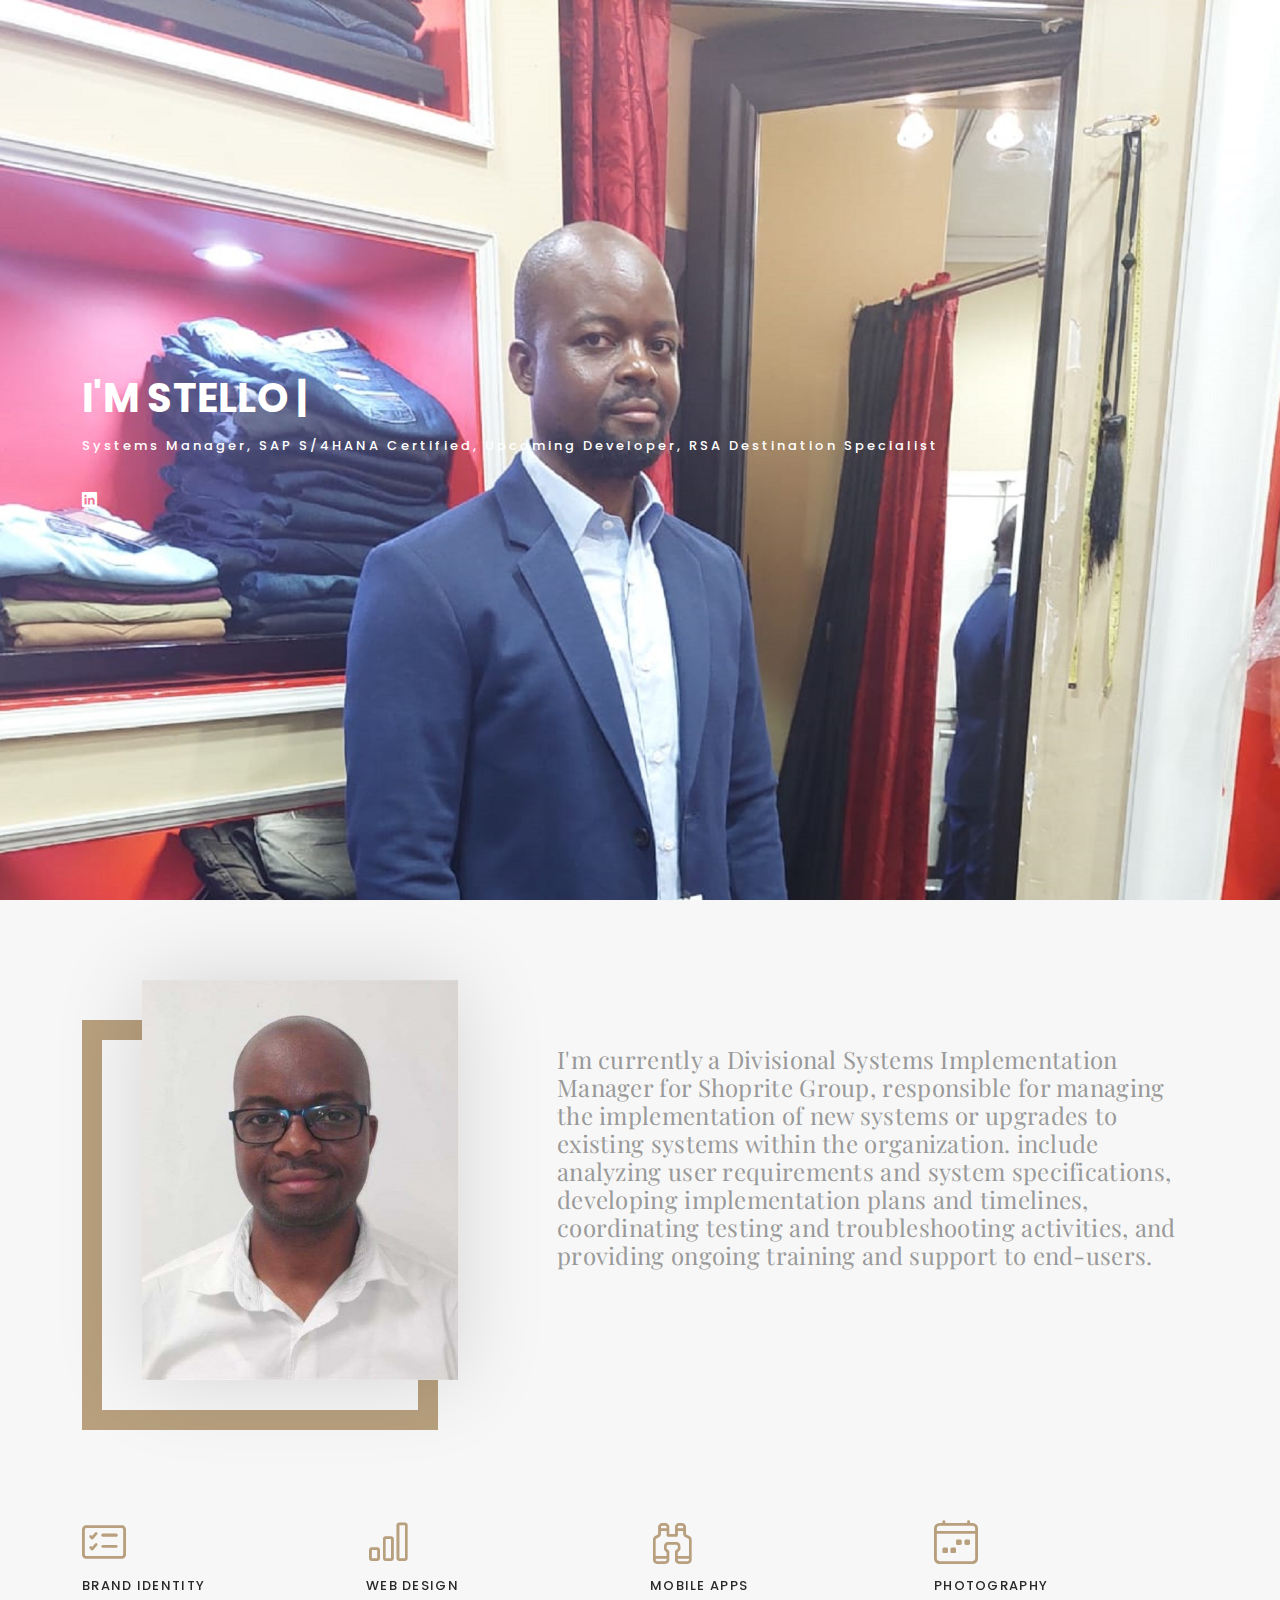
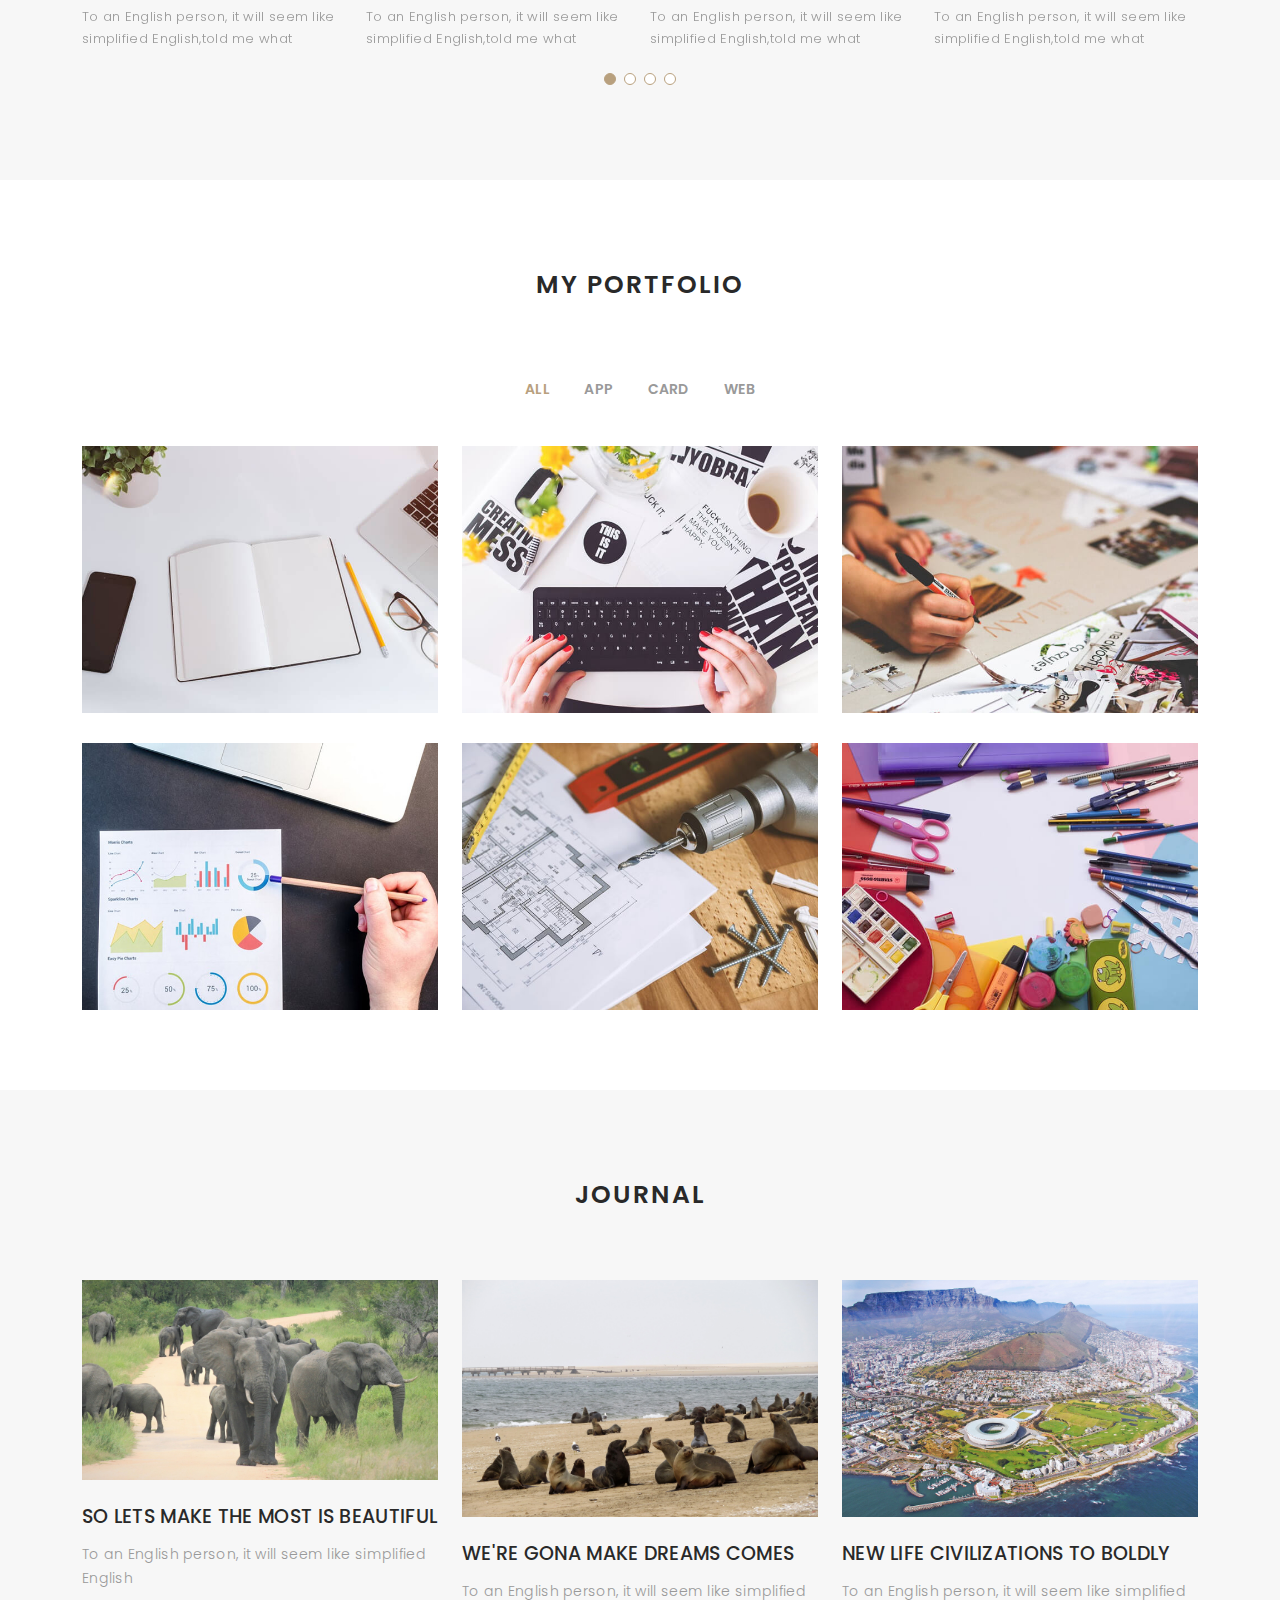
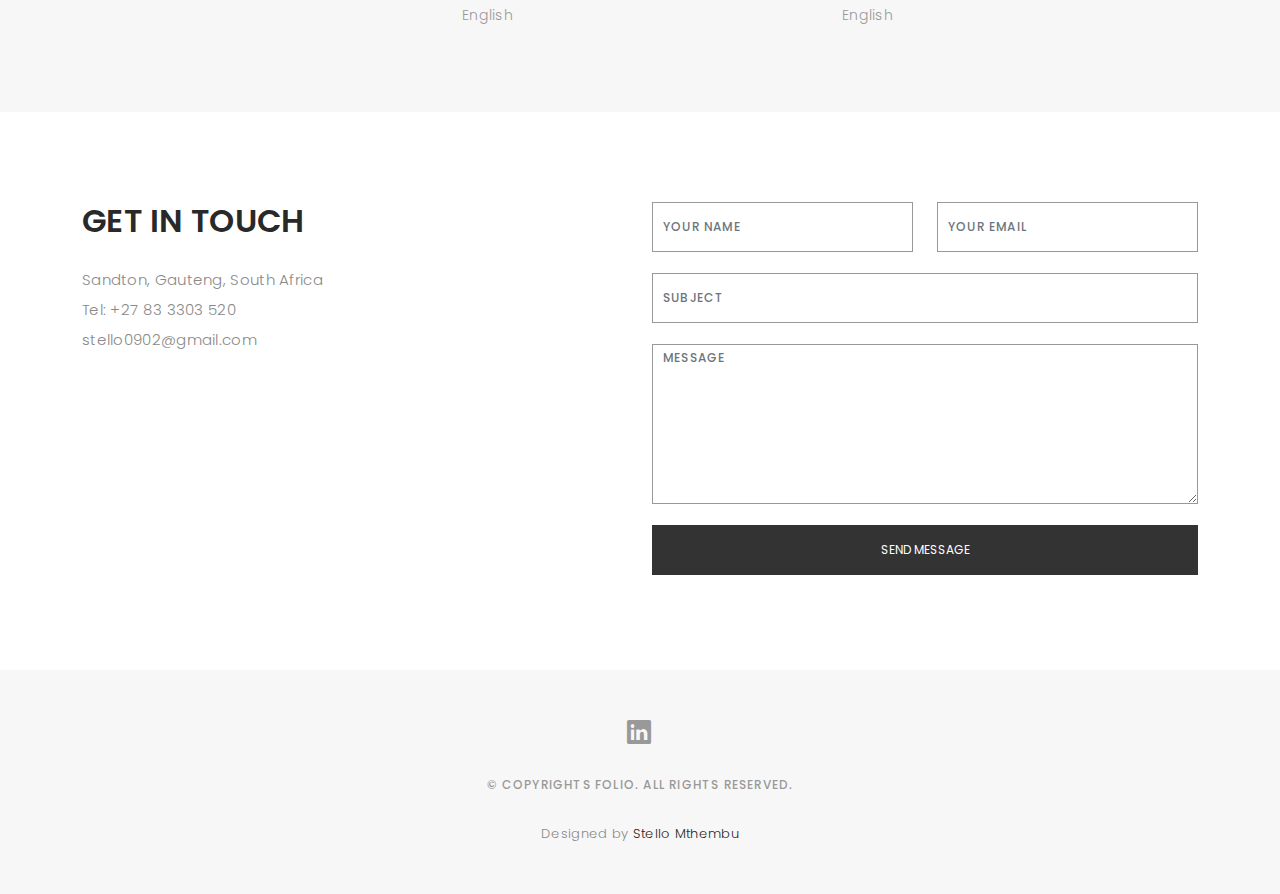
==== index.html @ eacc98a2 "update" ====
<!DOCTYPE html>
<html lang="en">

<head>
  <meta charset="utf-8">
  <meta content="width=device-width, initial-scale=1.0" name="viewport">

  <title>Stello Mthembu Portfolio</title>
  <meta content="" name="description">
  <meta content="" name="keywords">

  <!-- Favicons -->
  <link href="assets/img/favicon.png" rel="icon">
  <link href="assets/img/apple-touch-icon.png" rel="apple-touch-icon">

  <!-- Google Fonts -->
  <link href="https://fonts.googleapis.com/css?family=Poppins:300,300i,400,400i,500,500i,600,600i,700,700i|Playfair+Display:400,400i,500,500i,600,600i,700,700i,900,900i" rel="stylesheet">

  <!-- Vendor CSS Files -->
  <link href="assets/vendor/bootstrap/css/bootstrap.min.css" rel="stylesheet">
  <link href="assets/vendor/bootstrap-icons/bootstrap-icons.css" rel="stylesheet">
  <link href="assets/vendor/boxicons/css/boxicons.min.css" rel="stylesheet">
  <link href="assets/vendor/glightbox/css/glightbox.min.css" rel="stylesheet">
  <link href="assets/vendor/swiper/swiper-bundle.min.css" rel="stylesheet">

  <!-- Template Main CSS File -->
  <link href="assets/css/style.css" rel="stylesheet">

  <!-- =======================================================
  * Template Name: Folio
  * Updated: Mar 10 2023 with Bootstrap v5.2.3
  * Template URL: https://bootstrapmade.com/folio-bootstrap-portfolio-template/
  * Author: BootstrapMade.com
  * License: https://bootstrapmade.com/license/
  ======================================================== -->
</head>

<body>

  <!-- ======= Header ======= -->
  <header id="header" class="fixed-top ">
    <div class="container d-flex align-items-center justify-content-between">

      <a href="index.html" class="logo"><img src="assets/img/logo.png" alt="" class="img-fluid"></a>
      <!-- Uncomment below if you prefer to use an text logo -->
      <!-- <h1 class="logo"><a href="index.html">Folio</a></h1> -->

      <nav id="navbar" class="navbar">
        <ul>
          <li><a class="nav-link scrollto active" href="#hero">Home</a></li>
          <li><a class="nav-link scrollto" href="#about">About</a></li>
          <li><a class="nav-link  scrollto" href="#portfolio">Portfolio</a></li>

 
          <li><a class="nav-link scrollto" href="#contact">Contact</a></li>
        </ul>
        <i class="bi bi-list mobile-nav-toggle"></i>
      </nav><!-- .navbar -->

    </div>
  </header><!-- End Header -->

  <!-- ======= Hero Section ======= -->
  <div id="hero" class="home">

    <div class="container">
      <div class="hero-content">
        <h1>I'm <span class="typed" data-typed-items="Stello Mthembu, Systems Manager, SAP S/4HANA Certified, Upcoming Developer, RSA Destination Specialist "></span></h1>
        <p>Systems Manager, SAP S/4HANA Certified, Upcoming Developer, RSA Destination Specialist</p>

        <ul class="list-unstyled list-social">
            <li><a href="https://www.linkedin.com/in/stello-m-2b158790/"><i class="bi bi-linkedin"></i></a></li>
        </ul>
      </div>
    </div>
  </div><!-- End Hero -->

  <main id="main">

    <!-- ======= About Section ======= -->
    <div id="about" class="paddsection">
      <div class="container">
        <div class="row justify-content-between">

          <div class="col-lg-4 ">
            <div class="div-img-bg">
              <div class="about-img">
                <img src="assets/img/me.jpg" class="img-responsive" alt="me">
              </div>
            </div>
          </div>

          <div class="col-lg-7">
            <div class="about-descr">

              <p class="p-heading"> I'm currently a Divisional Systems Implementation Manager for Shoprite Group, responsible for managing the implementation of new systems or upgrades to existing systems within the organization.  
                                    include analyzing user requirements and system specifications, developing implementation plans and timelines, coordinating testing and troubleshooting activities, and providing ongoing training and support to end-users.</p>
              

            </div>

          </div>
        </div>
      </div>
    </div><!-- End About Section -->

    <!-- ======= Services Section ======= -->
    <div id="services">
      <div class="container">

        <div class="services-slider swiper" data-aos="fade-up" data-aos-delay="100">
          <div class="swiper-wrapper">

            

            <div class="swiper-slide">
              <div class="services-block">
                <i class="bi bi-card-checklist"></i>
                <span>BRAND IDENTITY</span>
                <p class="separator">To an English person, it will seem like simplified English,told me what </p>
              </div>
            </div><!-- End testimonial item -->

            <div class="swiper-slide">
              <div class="services-block">
                <i class="bi bi-bar-chart"></i>
                <span>WEB DESIGN</span>
                <p class="separator">To an English person, it will seem like simplified English,told me what </p>
              </div>
            </div><!-- End testimonial item -->

            <div class="swiper-slide">
              <div class="services-block">
                <i class="bi bi-binoculars"></i>
                <span>MOBILE APPS</span>
                <p class="separator">To an English person, it will seem like simplified English,told me what </p>
              </div>
            </div><!-- End testimonial item -->

            <div class="swiper-slide">
              <div class="services-block">
                <i class="bi bi-calendar4-week"></i>
                <span>PHOTOGRAPHY</span>
                <p class="separator">To an English person, it will seem like simplified English,told me what </p>
              </div>
            </div><!-- End testimonial item -->

          </div>
          <div class="swiper-pagination"></div>
        </div>

      </div>

    </div><!-- End Services Section -->

    <!-- ======= Portfolio Section ======= -->
    <div id="portfolio" class="paddsection">

      <div class="container">
        <div class="section-title text-center">
          <h2>My Portfolio</h2>
        </div>
      </div>

      <div class="container">

        <div class="row">
          <div class="col-lg-12 d-flex justify-content-center">
            <ul id="portfolio-flters">
              <li data-filter="*" class="filter-active">All</li>
              <li data-filter=".filter-app">App</li>
              <li data-filter=".filter-card">Card</li>
              <li data-filter=".filter-web">Web</li>
            </ul>
          </div>
        </div>

        <div class="row portfolio-container">

          <div class="col-lg-4 col-md-6 portfolio-item filter-app">
            <img src="assets/img/portfolio/portfolio-1.jpg" class="img-fluid" alt="">
            <div class="portfolio-info">
              <h4>Todo list app</h4>
              <p>Todo</p>
              <a href="assets/img/portfolio/portfolio-1.jpg" data-gallery="portfolioGallery" class="portfolio-lightbox preview-link" title="Todo"><i class="bx bx-plus"></i></a>
              <a href="https://stellomthembu.netlify.app/#/" class="details-link" title="More Details"><i class="bx bx-link"></i></a>
            </div>
          </div>

          <div class="col-lg-4 col-md-6 portfolio-item filter-web">
            <img src="assets/img/portfolio/portfolio-2.jpg" class="img-fluid" alt="">
            <div class="portfolio-info">
              <h4>Web 3</h4>
              <p>Web</p>
              <a href="assets/img/portfolio/portfolio-2.jpg" data-gallery="portfolioGallery" class="portfolio-lightbox preview-link" title="Projects"><i class="bx bx-plus"></i></a>
              <a href="portfolio-details.html" class="details-link" title="More Details"><i class="bx bx-link"></i></a>
            </div>
          </div>

          <div class="col-lg-4 col-md-6 portfolio-item filter-app">
            <img src="assets/img/portfolio/portfolio-3.jpg" class="img-fluid" alt="">
            <div class="portfolio-info">
              <h4>App 2</h4>
              <p>App</p>
              <a href="assets/img/portfolio/portfolio-3.jpg" data-gallery="portfolioGallery" class="portfolio-lightbox preview-link" title="App 2"><i class="bx bx-plus"></i></a>
              <a href="portfolio-details.html" class="details-link" title="More Details"><i class="bx bx-link"></i></a>
            </div>
          </div>

          <div class="col-lg-4 col-md-6 portfolio-item filter-card">
            <img src="assets/img/portfolio/portfolio-4.jpg" class="img-fluid" alt="">
            <div class="portfolio-info">
              <h4>Card 2</h4>
              <p>Card</p>
              <a href="assets/img/portfolio/portfolio-4.jpg" data-gallery="portfolioGallery" class="portfolio-lightbox preview-link" title="Card 2"><i class="bx bx-plus"></i></a>
              <a href="portfolio-details.html" class="details-link" title="More Details"><i class="bx bx-link"></i></a>
            </div>
          </div>

          <div class="col-lg-4 col-md-6 portfolio-item filter-web">
            <img src="assets/img/portfolio/portfolio-5.jpg" class="img-fluid" alt="">
            <div class="portfolio-info">
              <h4>Web 2</h4>
              <p>Web</p>
              <a href="assets/img/portfolio/portfolio-5.jpg" data-gallery="portfolioGallery" class="portfolio-lightbox preview-link" title="Web 2"><i class="bx bx-plus"></i></a>
              <a href="portfolio-details.html" class="details-link" title="More Details"><i class="bx bx-link"></i></a>
            </div>
          </div>

          <div class="col-lg-4 col-md-6 portfolio-item filter-app">
            <img src="assets/img/portfolio/portfolio-6.jpg" class="img-fluid" alt="">
            <div class="portfolio-info">
              <h4>App 3</h4>
              <p>App</p>
              <a href="assets/img/portfolio/portfolio-6.jpg" data-gallery="portfolioGallery" class="portfolio-lightbox preview-link" title="App 3"><i class="bx bx-plus"></i></a>
              <a href="portfolio-details.html" class="details-link" title="More Details"><i class="bx bx-link"></i></a>
            </div>
          </div>

        </div>

      </div>

    </div><!-- End Portfolio Section -->

    <!-- ======= Journal Section ======= -->
    <div id="journal" class="text-left paddsection">

      <div class="container">
        <div class="section-title text-center">
          <h2>journal</h2>
        </div>
      </div>

      <div class="container">
        <div class="journal-block">
          <div class="row">

            <div class="col-lg-4 col-md-6">
              <div class="journal-info">

                <a href="blog-single.html"><img src="assets/img/blog-post-1.jpg" class="img-responsive" alt="img"></a>

                <div class="journal-txt">

                  <h4><a href="blog-single.html">SO LETS MAKE THE MOST IS BEAUTIFUL</a></h4>
                  <p class="separator">To an English person, it will seem like simplified English
                  </p>

                </div>

              </div>
            </div>

            <div class="col-lg-4 col-md-6">
              <div class="journal-info">

                <a href="blog-single.html"><img src="assets/img/blog-post-2.jpg" class="img-responsive" alt="img"></a>

                <div class="journal-txt">

                  <h4><a href="blog-single.html">WE'RE GONA MAKE DREAMS COMES</a></h4>
                  <p class="separator">To an English person, it will seem like simplified English
                  </p>

                </div>

              </div>
            </div>

            <div class="col-lg-4 col-md-6">
              <div class="journal-info">

                <a href="blog-single.html"><img src="assets/img/blog-post-3.jpg" class="img-responsive" alt="img"></a>

                <div class="journal-txt">

                  <h4><a href="blog-single.html">NEW LIFE CIVILIZATIONS TO BOLDLY</a></h4>
                  <p class="separator">To an English person, it will seem like simplified English
                  </p>

                </div>

              </div>
            </div>

          </div>
        </div>
      </div>

    </div><!-- End Journal Section -->

    <!-- ======= Contact Section ======= -->
    <div id="contact" class="paddsection">
      <div class="container">
        <div class="contact-block1">
          <div class="row">

            <div class="col-lg-6">
              <div class="contact-contact">

                <h2 class="mb-30">GET IN TOUCH</h2>

                <ul class="contact-details">
                  <li><span>Sandton, Gauteng, South Africa </span></li>
                  <li><span>Tel: +27 83 3303 520</span></li>
                  <li><span>stello0902@gmail.com</span></li>
                </ul>

              </div>
            </div>

            <div class="col-lg-6">
              <form action="forms/contact.php" method="post" role="form" class="php-email-form">
                <div class="row gy-3">

                  <div class="col-lg-6">
                    <div class="form-group contact-block1">
                      <input type="text" name="name" class="form-control" id="name" placeholder="Your Name" required>
                    </div>
                  </div>

                  <div class="col-lg-6">
                    <div class="form-group">
                      <input type="email" class="form-control" name="email" id="email" placeholder="Your Email" required>
                    </div>
                  </div>

                  <div class="col-lg-12">
                    <div class="form-group">
                      <input type="text" class="form-control" name="subject" id="subject" placeholder="Subject" required>
                    </div>
                  </div>

                  <div class="col-lg-12">
                    <div class="form-group">
                      <textarea class="form-control" name="message" placeholder="Message" required></textarea>
                    </div>
                  </div>

                  <div class="col-lg-12">
                    <div class="loading">Loading</div>
                    <div class="error-message"></div>
                    <div class="sent-message">Your message has been sent. Thank you!</div>
                  </div>

                  <div class="mt-0">
                    <input type="submit" class="btn btn-defeault btn-send" value="Send message">
                  </div>

                </div>
              </form>
            </div>
          </div>
        </div>
      </div>
    </div><!-- End Contact Section -->

  </main><!-- End #main -->

  <!-- ======= Footer ======= -->
  <div id="footer" class="text-center">
    <div class="container">
      <div class="socials-media text-center">

        <ul class="list-unstyled">
         <li><a href="https://www.linkedin.com/in/stello-m-2b158790/"><i class="bi bi-linkedin"></i></a></li>
        </ul>

      </div>

      <p>&copy; Copyrights Folio. All rights reserved.</p>

      <div class="credits">
        <!--
        All the links in the footer should remain intact.
        You can delete the links only if you purchased the pro version.
        Licensing information: https://bootstrapmade.com/license/
        Purchase the pro version with working PHP/AJAX contact form: https://bootstrapmade.com/buy/?theme=Folio
      -->
        Designed by <a href="https://www.linkedin.com/in/stello-m-2b158790/">Stello Mthembu</a>
      </div>

    </div>
  </div><!-- End Footer -->

  <a href="#" class="back-to-top d-flex align-items-center justify-content-center"><i class="bi bi-arrow-up-short"></i></a>

  <!-- Vendor JS Files -->
  <script src="assets/vendor/bootstrap/js/bootstrap.bundle.min.js"></script>
  <script src="assets/vendor/glightbox/js/glightbox.min.js"></script>
  <script src="assets/vendor/isotope-layout/isotope.pkgd.min.js"></script>
  <script src="assets/vendor/swiper/swiper-bundle.min.js"></script>
  <script src="assets/vendor/typed.js/typed.min.js"></script>
  <script src="assets/vendor/php-email-form/validate.js"></script>

  <!-- Template Main JS File -->
  <script src="assets/js/main.js"></script>

</body>

</html>
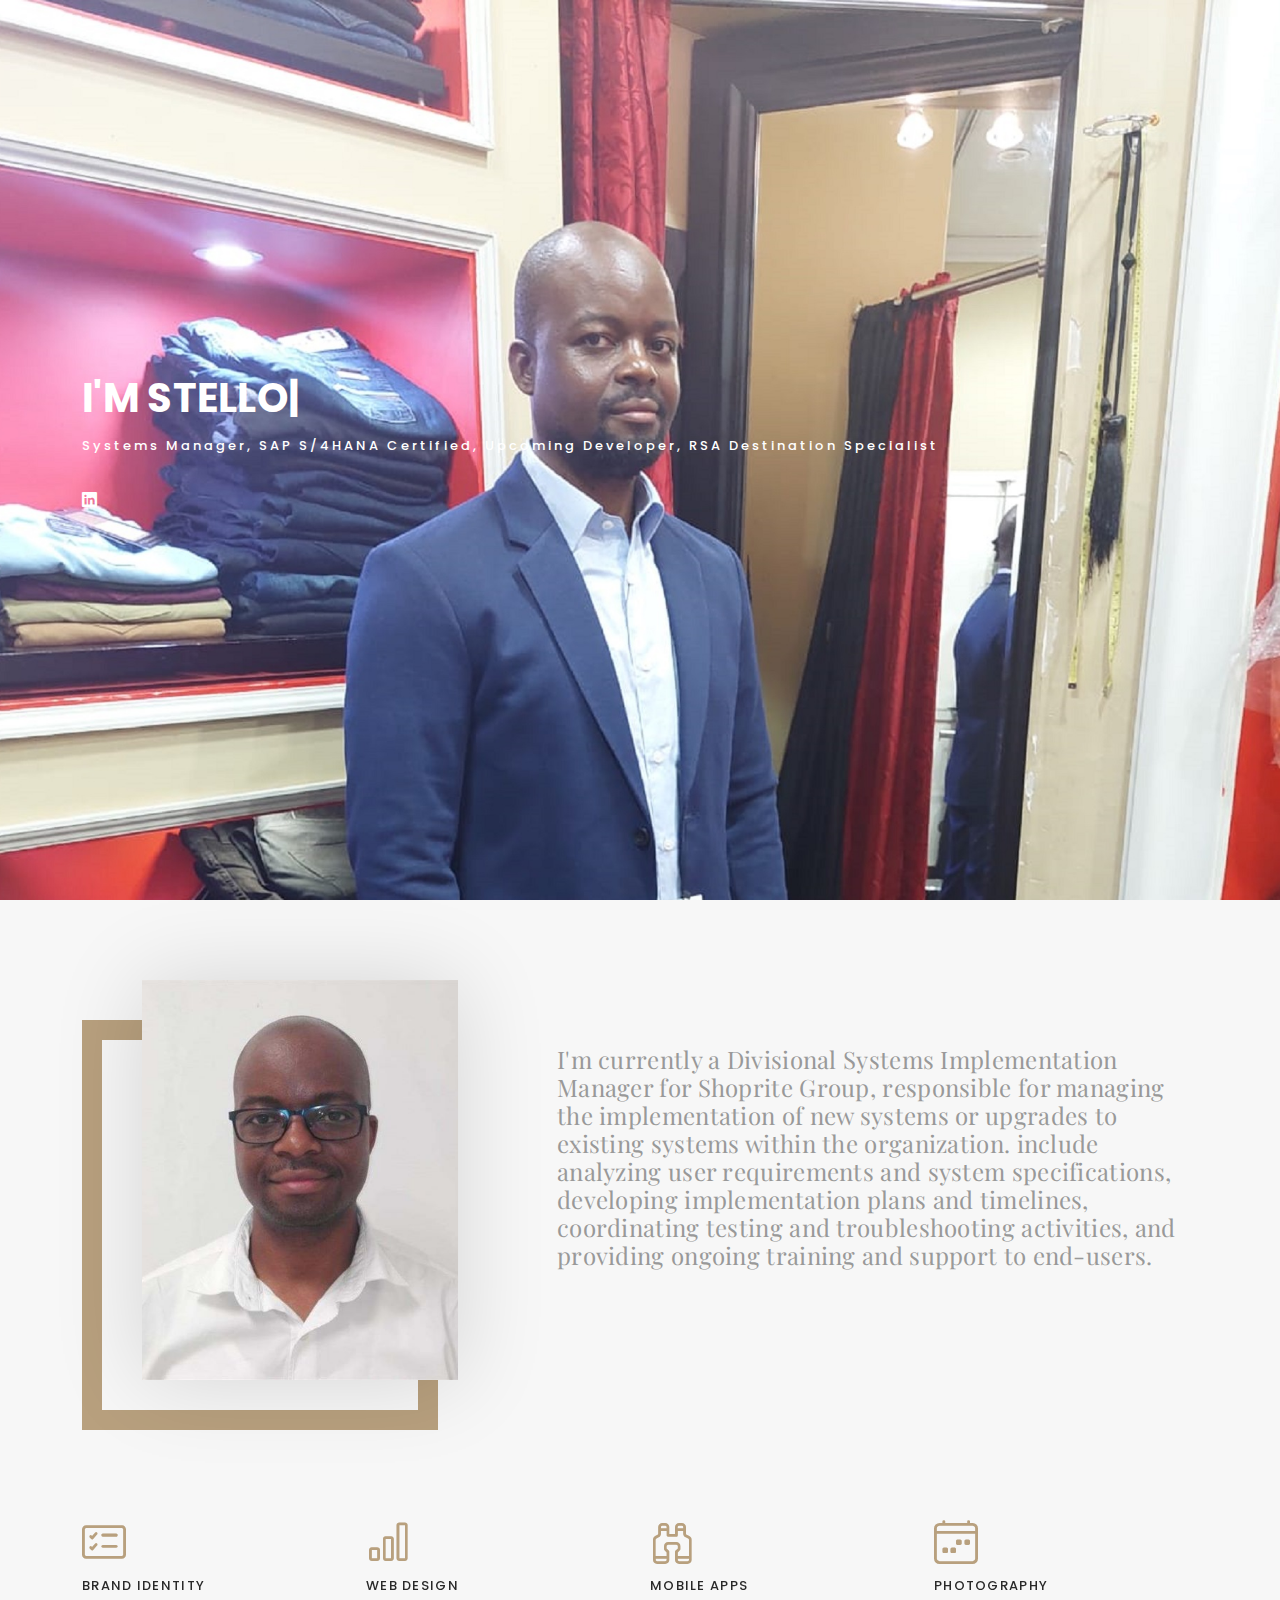
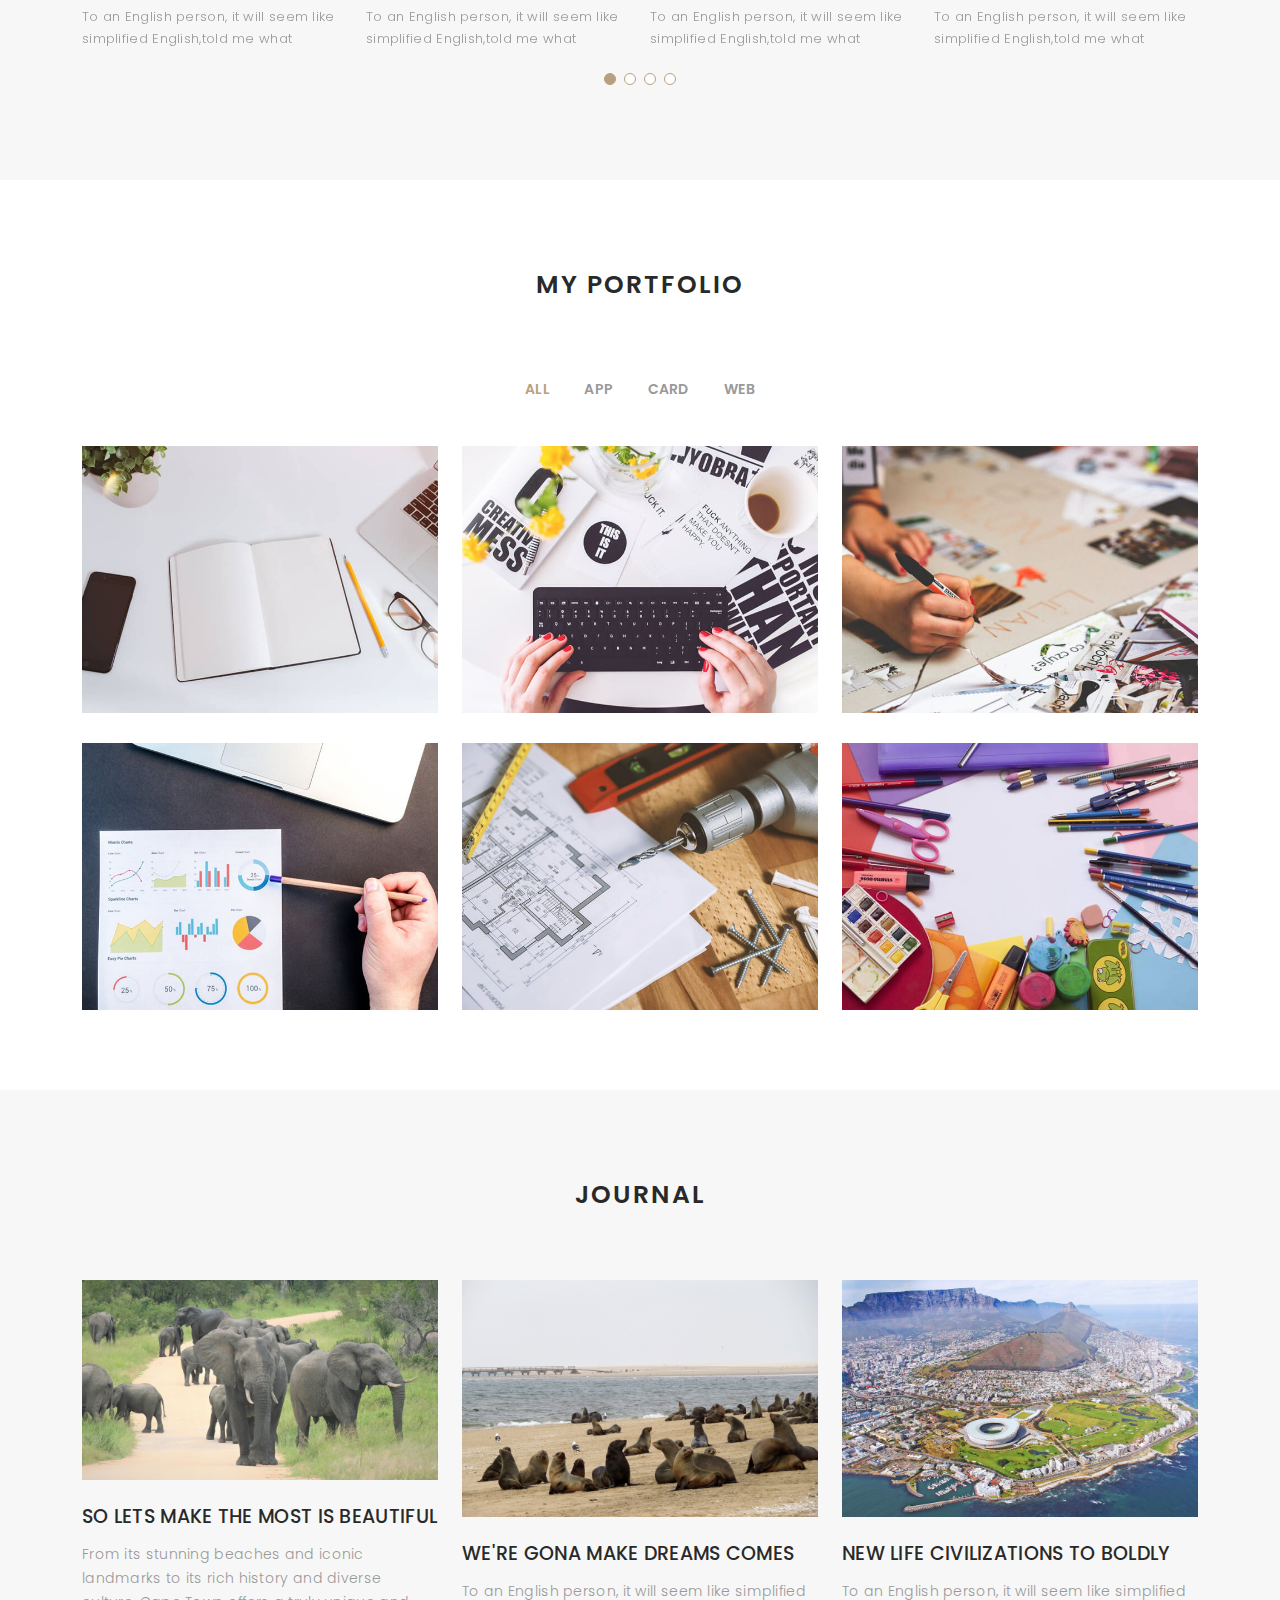
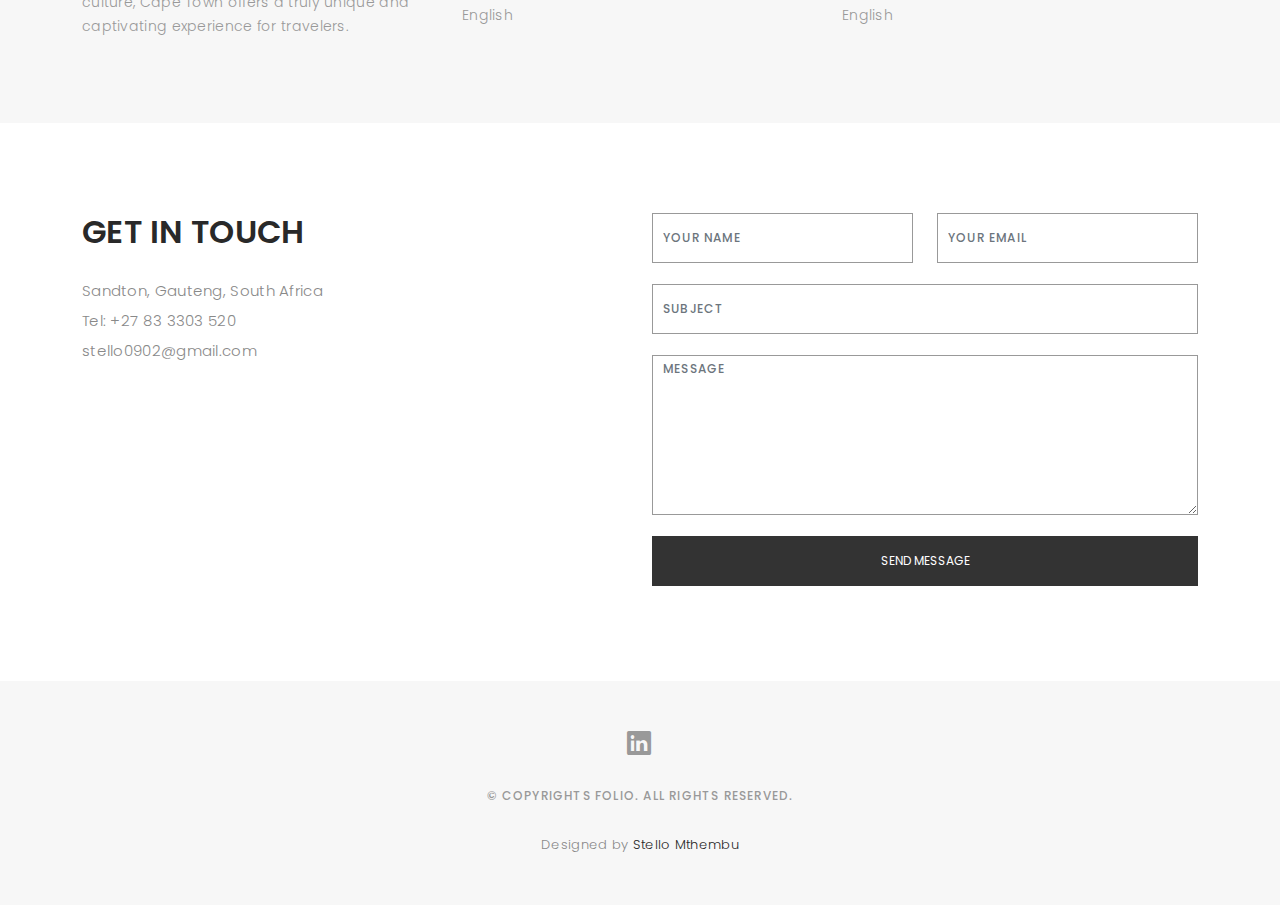
==== commit 4fa1d844: "incremental update" ====
--- a/index.html
+++ b/index.html
@@ -190,10 +190,10 @@
           <div class="col-lg-4 col-md-6 portfolio-item filter-web">
             <img src="assets/img/portfolio/portfolio-2.jpg" class="img-fluid" alt="">
             <div class="portfolio-info">
-              <h4>Web 3</h4>
-              <p>Web</p>
+              <h4>Projects</h4>
+              <p>COR3</p>
               <a href="assets/img/portfolio/portfolio-2.jpg" data-gallery="portfolioGallery" class="portfolio-lightbox preview-link" title="Projects"><i class="bx bx-plus"></i></a>
-              <a href="portfolio-details.html" class="details-link" title="More Details"><i class="bx bx-link"></i></a>
+              <a href="http://127.0.0.1:3000/portfolio-details.html" class="details-link" title="More Details"><i class="bx bx-link"></i></a>
             </div>
           </div>
 
@@ -203,7 +203,7 @@
               <h4>App 2</h4>
               <p>App</p>
               <a href="assets/img/portfolio/portfolio-3.jpg" data-gallery="portfolioGallery" class="portfolio-lightbox preview-link" title="App 2"><i class="bx bx-plus"></i></a>
-              <a href="portfolio-details.html" class="details-link" title="More Details"><i class="bx bx-link"></i></a>
+              <a href="#" class="details-link" title="More Details"><i class="bx bx-link"></i></a>
             </div>
           </div>
 
@@ -213,7 +213,7 @@
               <h4>Card 2</h4>
               <p>Card</p>
               <a href="assets/img/portfolio/portfolio-4.jpg" data-gallery="portfolioGallery" class="portfolio-lightbox preview-link" title="Card 2"><i class="bx bx-plus"></i></a>
-              <a href="portfolio-details.html" class="details-link" title="More Details"><i class="bx bx-link"></i></a>
+              <a href="#" class="details-link" title="More Details"><i class="bx bx-link"></i></a>
             </div>
           </div>
 
@@ -223,7 +223,7 @@
               <h4>Web 2</h4>
               <p>Web</p>
               <a href="assets/img/portfolio/portfolio-5.jpg" data-gallery="portfolioGallery" class="portfolio-lightbox preview-link" title="Web 2"><i class="bx bx-plus"></i></a>
-              <a href="portfolio-details.html" class="details-link" title="More Details"><i class="bx bx-link"></i></a>
+              <a href="#" class="details-link" title="More Details"><i class="bx bx-link"></i></a>
             </div>
           </div>
 
@@ -233,7 +233,7 @@
               <h4>App 3</h4>
               <p>App</p>
               <a href="assets/img/portfolio/portfolio-6.jpg" data-gallery="portfolioGallery" class="portfolio-lightbox preview-link" title="App 3"><i class="bx bx-plus"></i></a>
-              <a href="portfolio-details.html" class="details-link" title="More Details"><i class="bx bx-link"></i></a>
+              <a href="#" class="details-link" title="More Details"><i class="bx bx-link"></i></a>
             </div>
           </div>
 
@@ -264,7 +264,7 @@
                 <div class="journal-txt">
 
                   <h4><a href="blog-single.html">SO LETS MAKE THE MOST IS BEAUTIFUL</a></h4>
-                  <p class="separator">To an English person, it will seem like simplified English
+                  <p class="separator">From its stunning beaches and iconic landmarks to its rich history and diverse culture, Cape Town offers a truly unique and captivating experience for travelers.
                   </p>
 
                 </div>
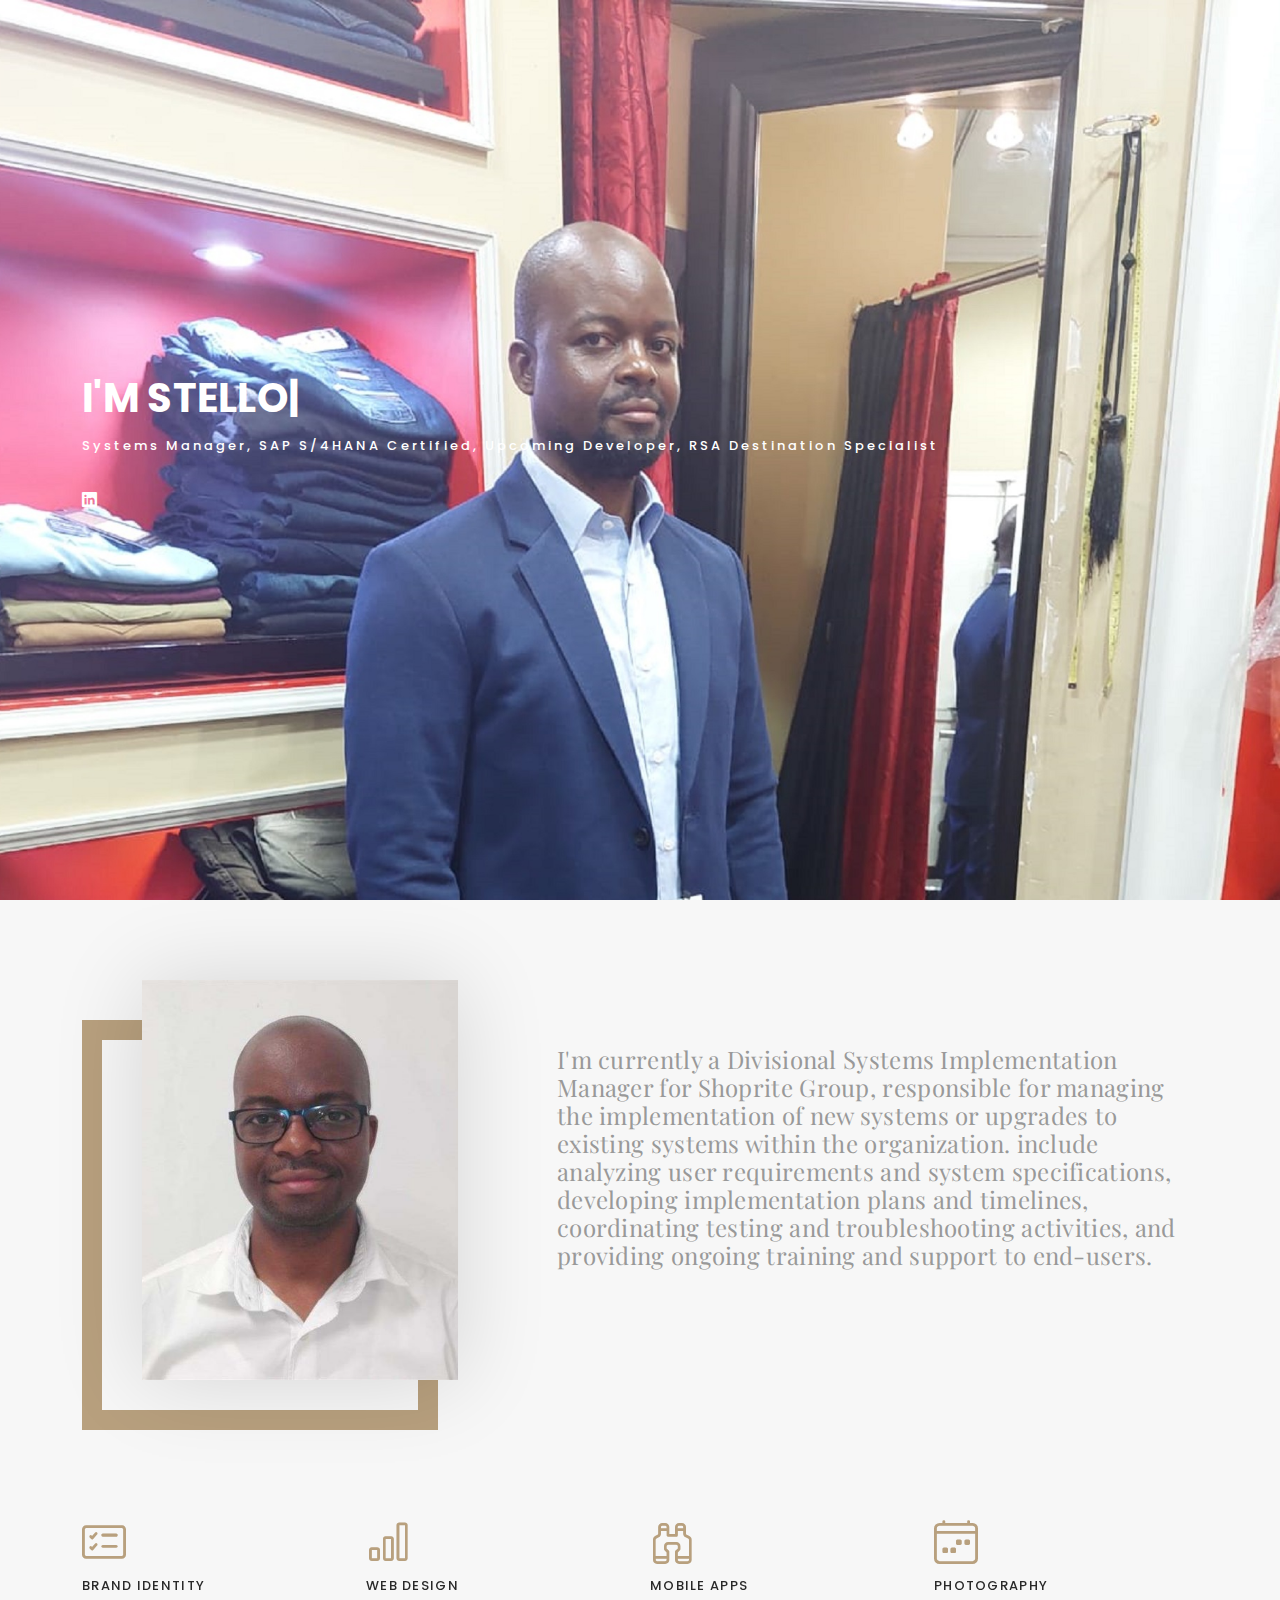
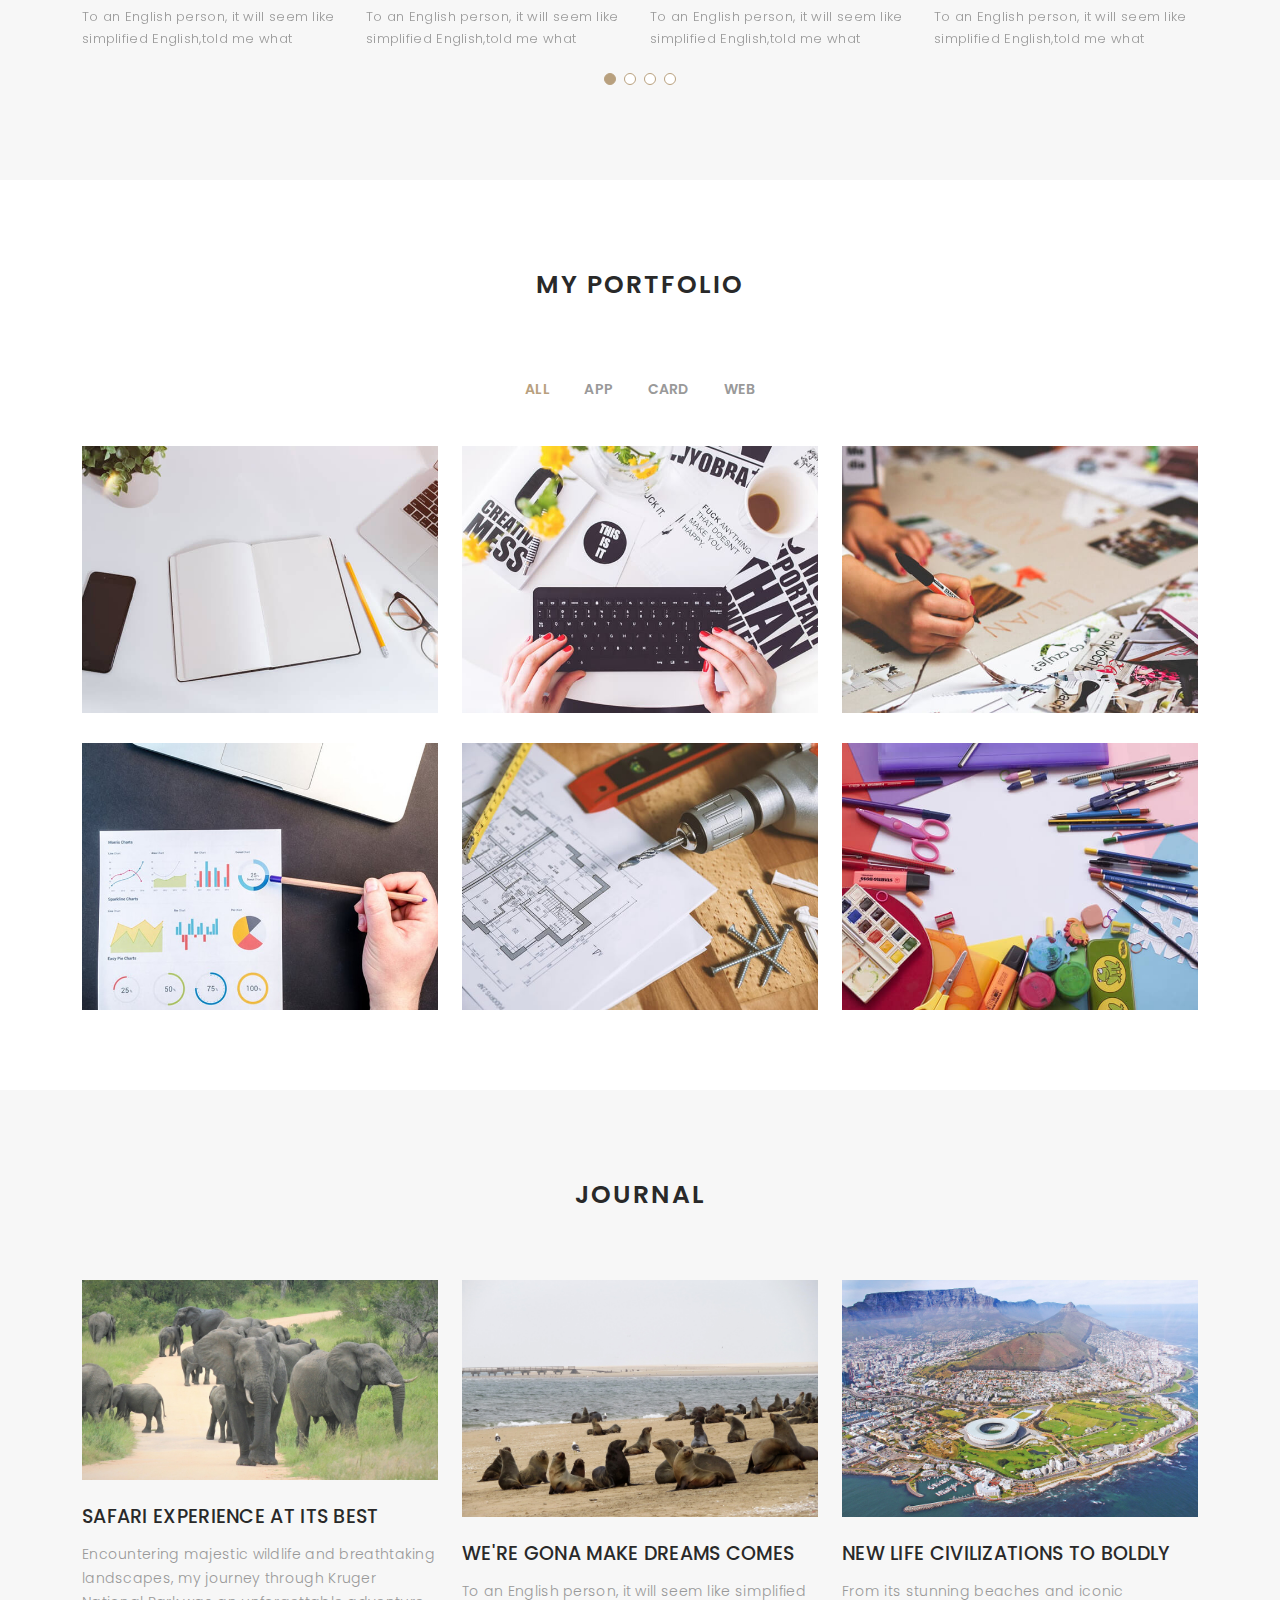
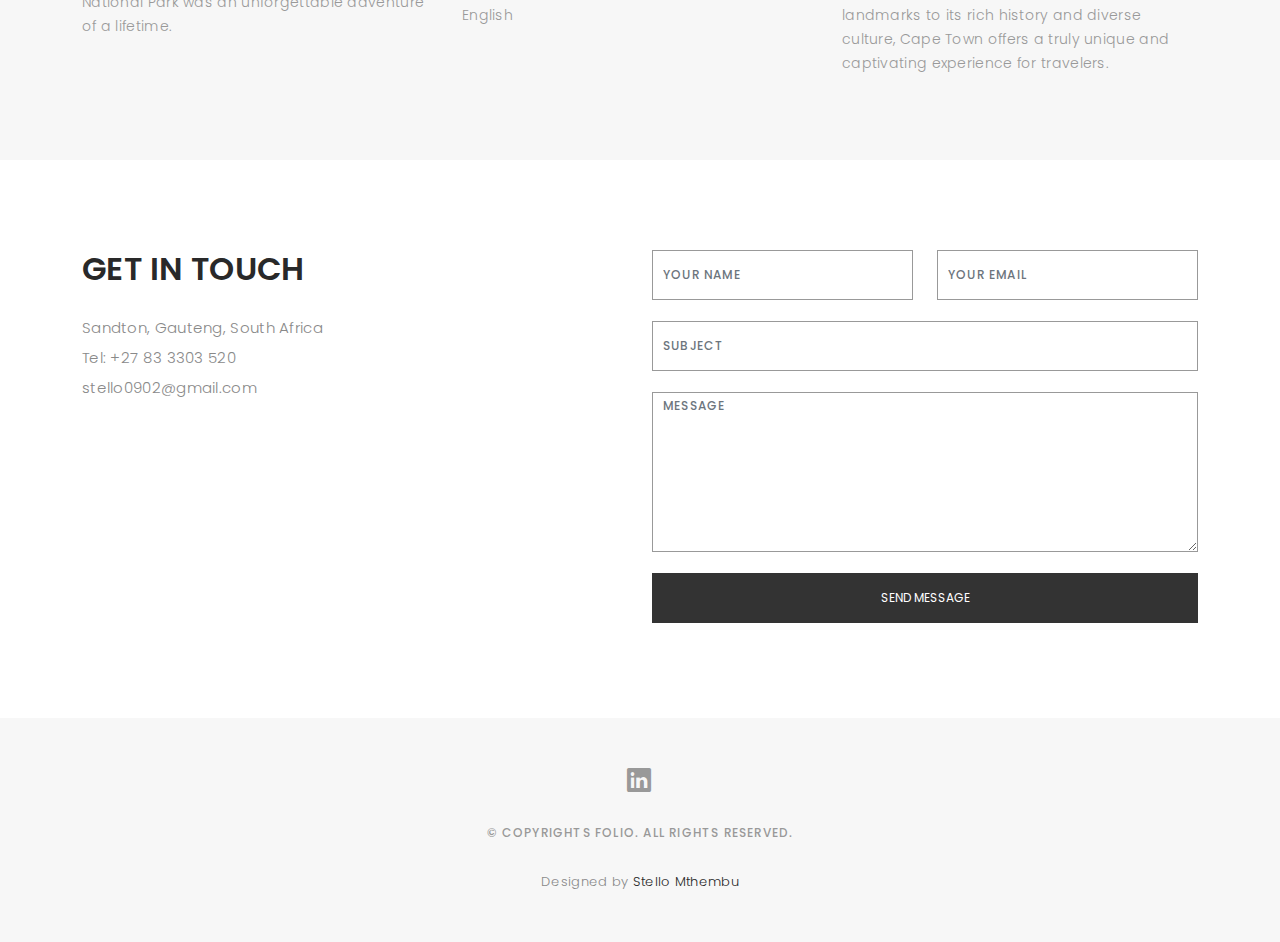
==== commit 7009d454: "incremental update" ====
--- a/index.html
+++ b/index.html
@@ -263,8 +263,8 @@
 
                 <div class="journal-txt">
 
-                  <h4><a href="blog-single.html">SO LETS MAKE THE MOST IS BEAUTIFUL</a></h4>
-                  <p class="separator">From its stunning beaches and iconic landmarks to its rich history and diverse culture, Cape Town offers a truly unique and captivating experience for travelers.
+                  <h4><a href="blog-single.html">SAFARI EXPERIENCE AT ITS BEST</a></h4>
+                  <p class="separator">Encountering majestic wildlife and breathtaking landscapes, my journey through Kruger National Park was an unforgettable adventure of a lifetime.
                   </p>
 
                 </div>
@@ -296,7 +296,7 @@
                 <div class="journal-txt">
 
                   <h4><a href="blog-single.html">NEW LIFE CIVILIZATIONS TO BOLDLY</a></h4>
-                  <p class="separator">To an English person, it will seem like simplified English
+                  <p class="separator">From its stunning beaches and iconic landmarks to its rich history and diverse culture, Cape Town offers a truly unique and captivating experience for travelers.
                   </p>
 
                 </div>
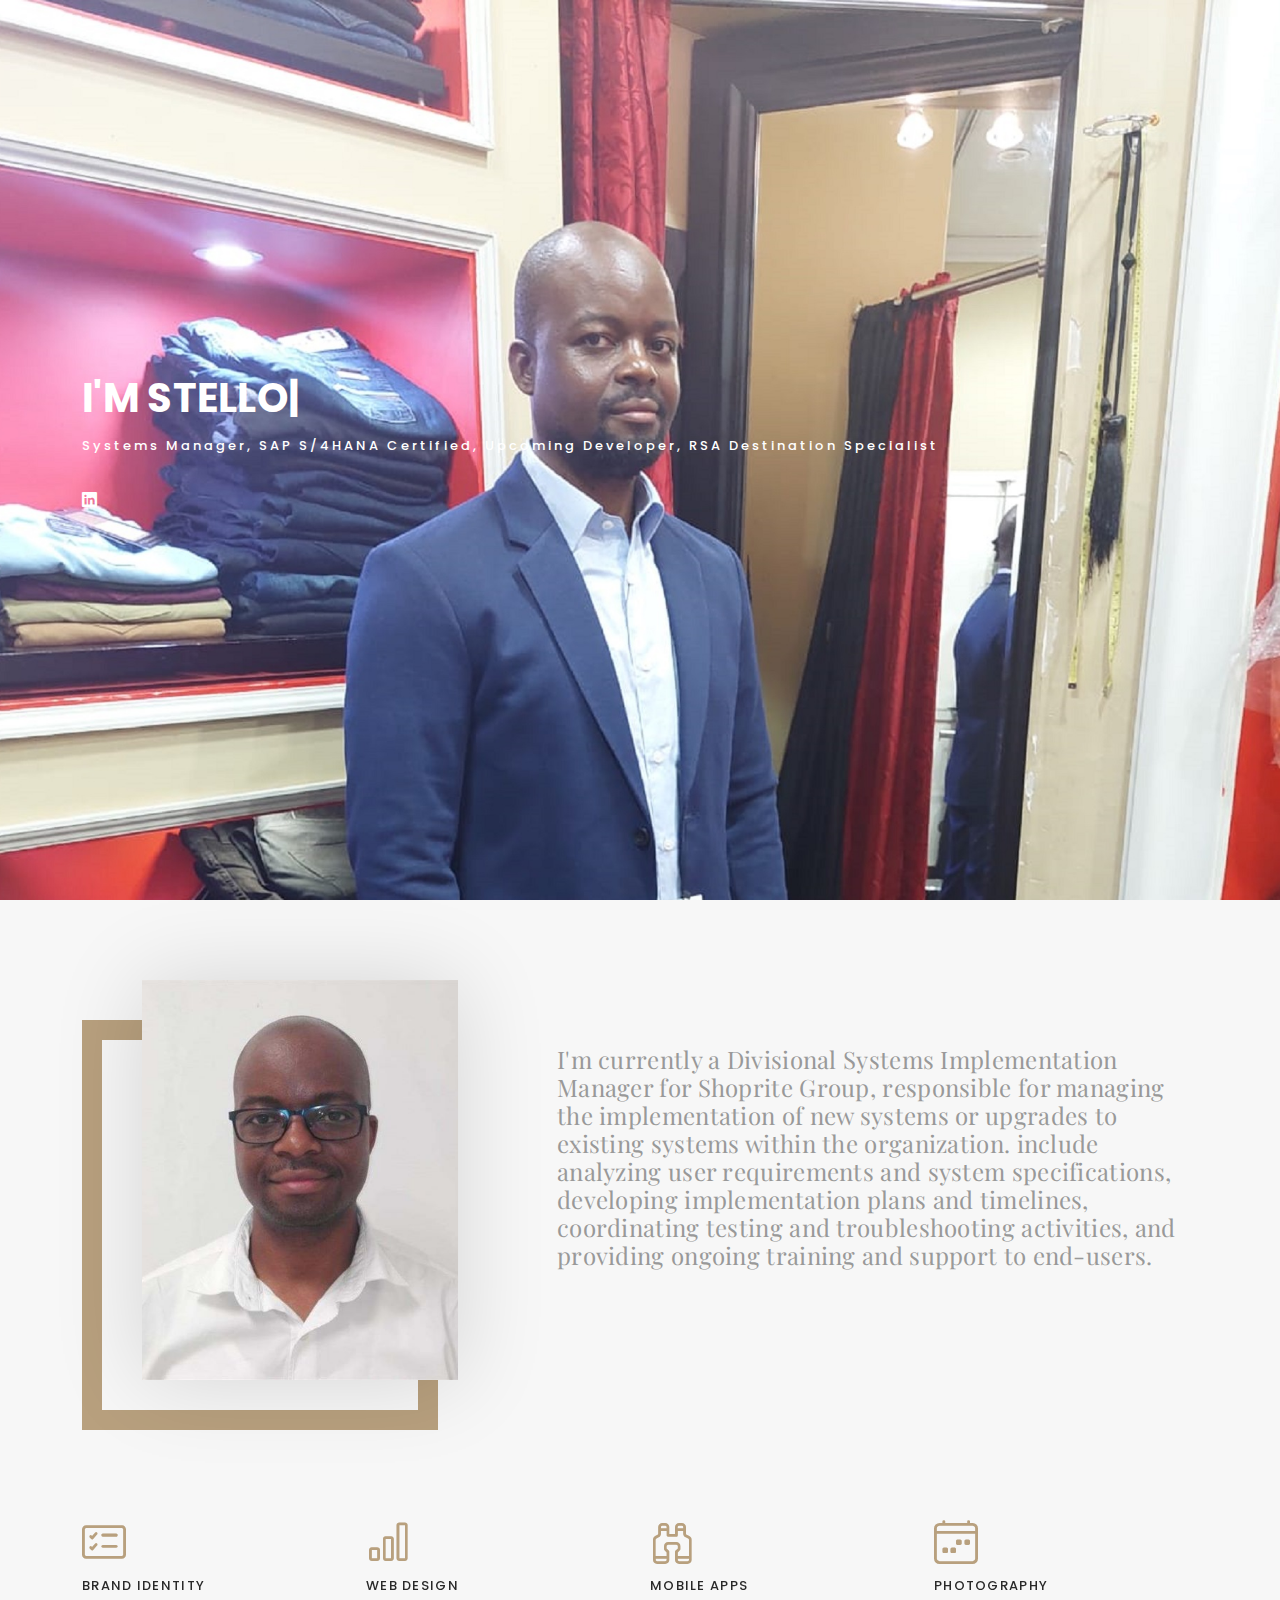
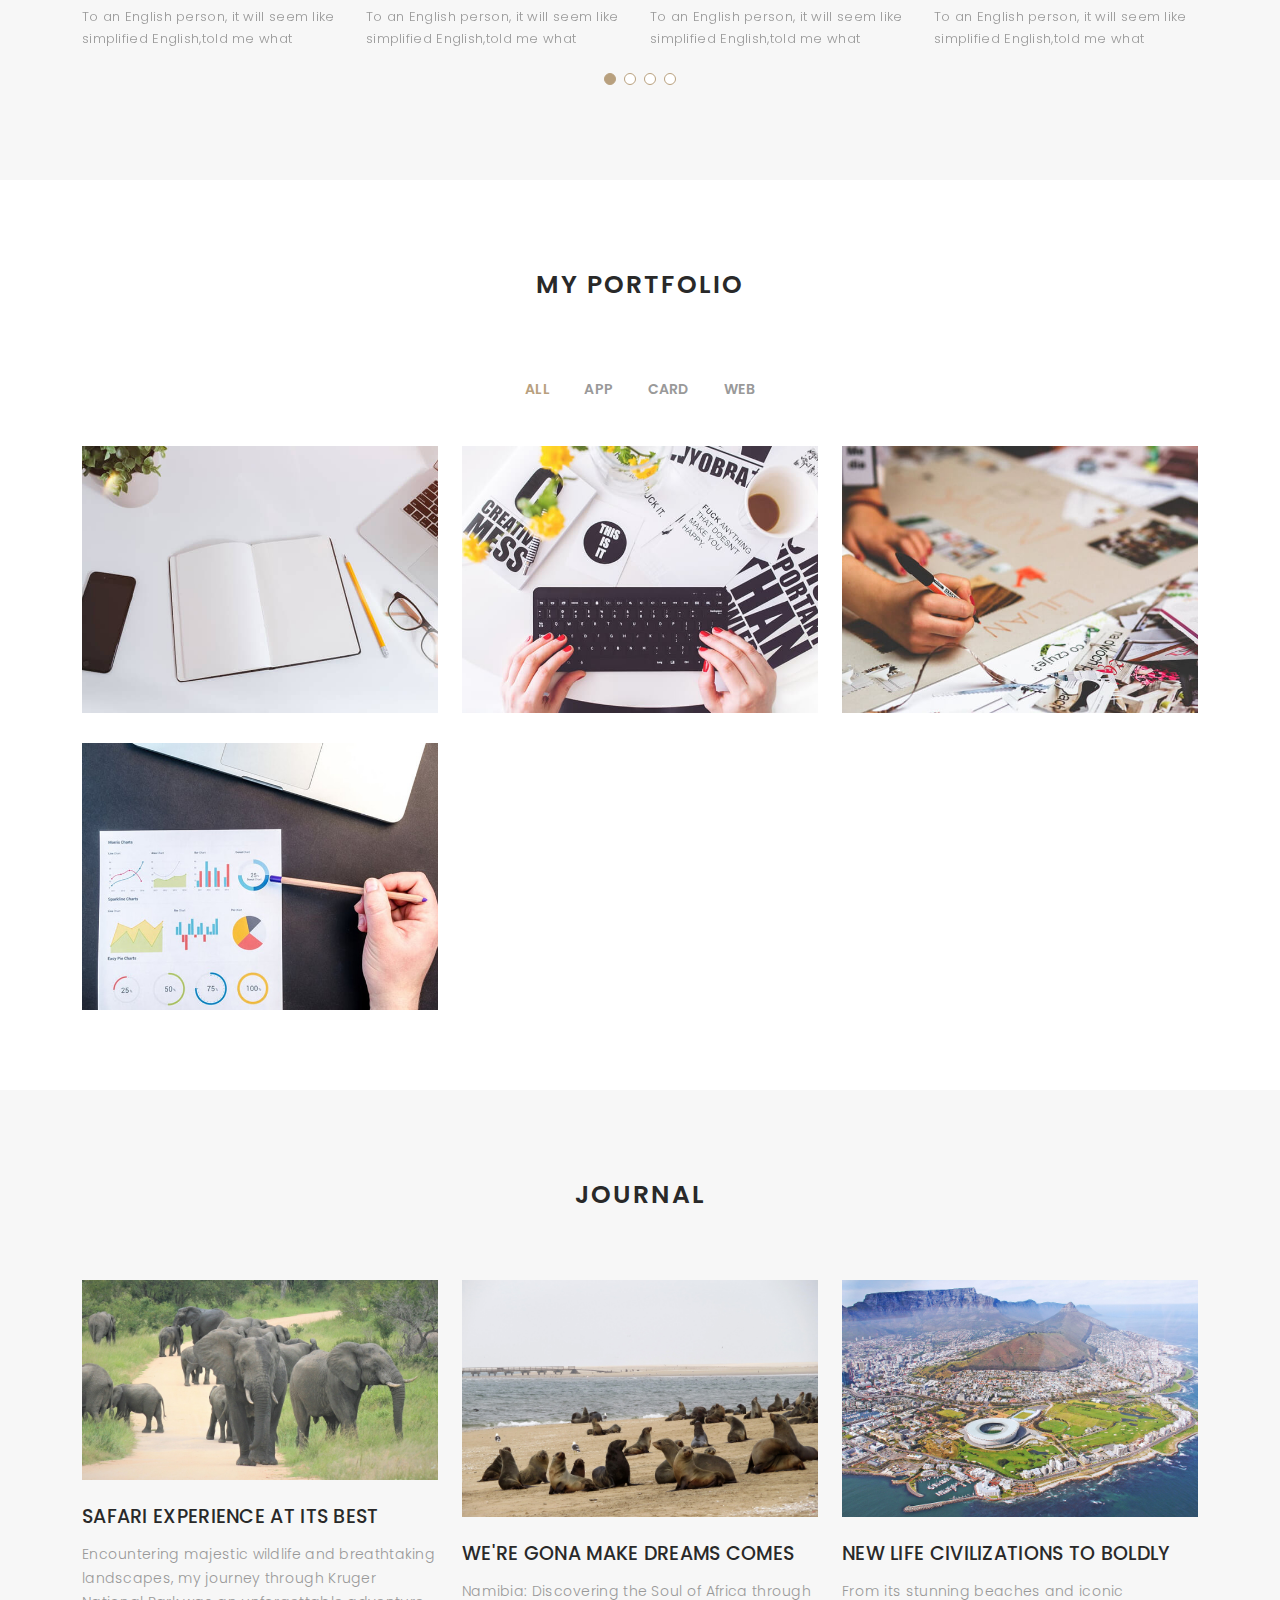
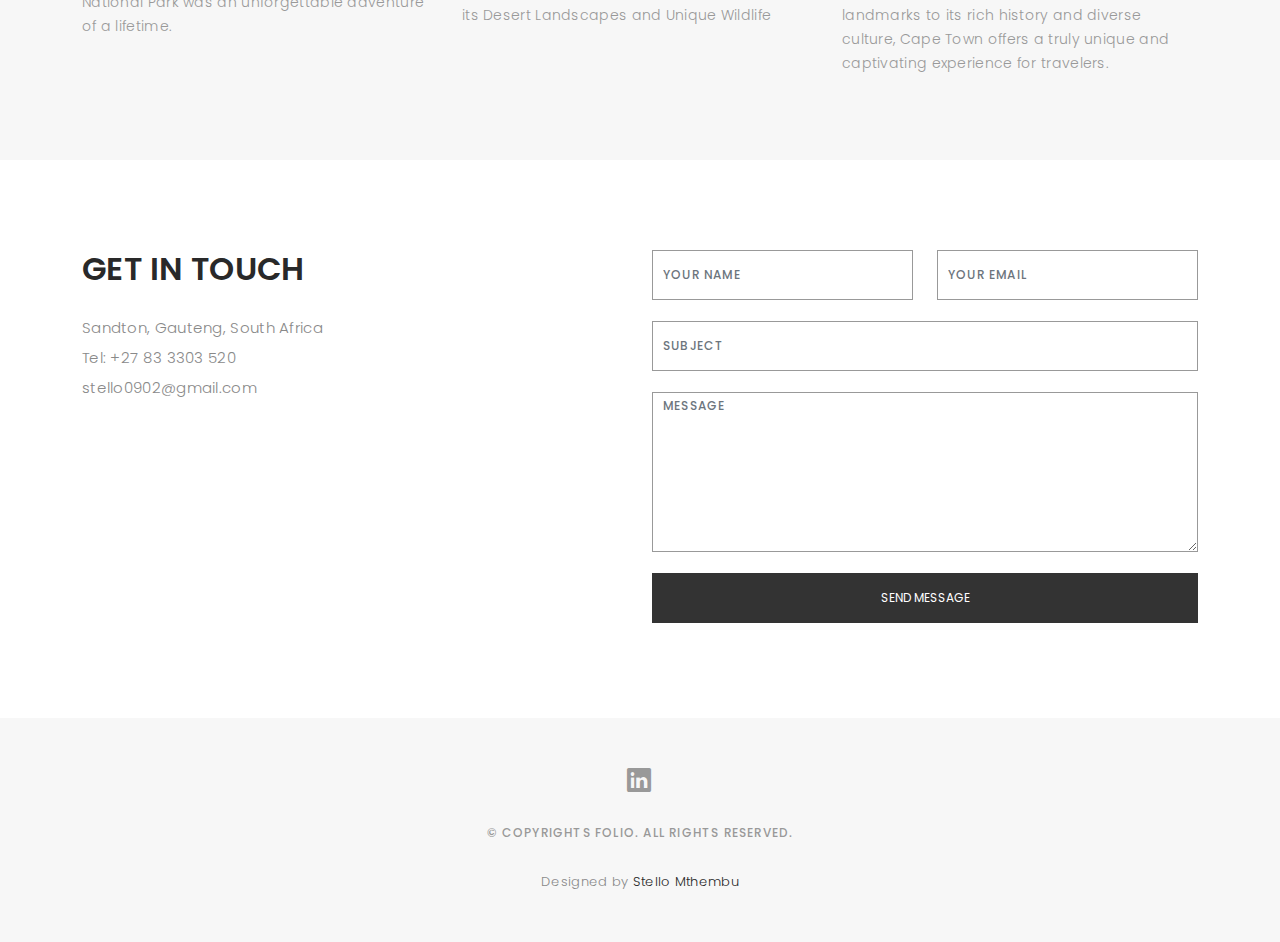
==== commit 3fd3b90d: "incremental update" ====
--- a/index.html
+++ b/index.html
@@ -217,25 +217,8 @@
             </div>
           </div>
 
-          <div class="col-lg-4 col-md-6 portfolio-item filter-web">
-            <img src="assets/img/portfolio/portfolio-5.jpg" class="img-fluid" alt="">
-            <div class="portfolio-info">
-              <h4>Web 2</h4>
-              <p>Web</p>
-              <a href="assets/img/portfolio/portfolio-5.jpg" data-gallery="portfolioGallery" class="portfolio-lightbox preview-link" title="Web 2"><i class="bx bx-plus"></i></a>
-              <a href="#" class="details-link" title="More Details"><i class="bx bx-link"></i></a>
-            </div>
-          </div>
-
-          <div class="col-lg-4 col-md-6 portfolio-item filter-app">
-            <img src="assets/img/portfolio/portfolio-6.jpg" class="img-fluid" alt="">
-            <div class="portfolio-info">
-              <h4>App 3</h4>
-              <p>App</p>
-              <a href="assets/img/portfolio/portfolio-6.jpg" data-gallery="portfolioGallery" class="portfolio-lightbox preview-link" title="App 3"><i class="bx bx-plus"></i></a>
-              <a href="#" class="details-link" title="More Details"><i class="bx bx-link"></i></a>
-            </div>
-          </div>
+          
+
 
         </div>
 
@@ -280,7 +263,7 @@
                 <div class="journal-txt">
 
                   <h4><a href="blog-single.html">WE'RE GONA MAKE DREAMS COMES</a></h4>
-                  <p class="separator">To an English person, it will seem like simplified English
+                  <p class="separator">Namibia: Discovering the Soul of Africa through its Desert Landscapes and Unique Wildlife
                   </p>
 
                 </div>
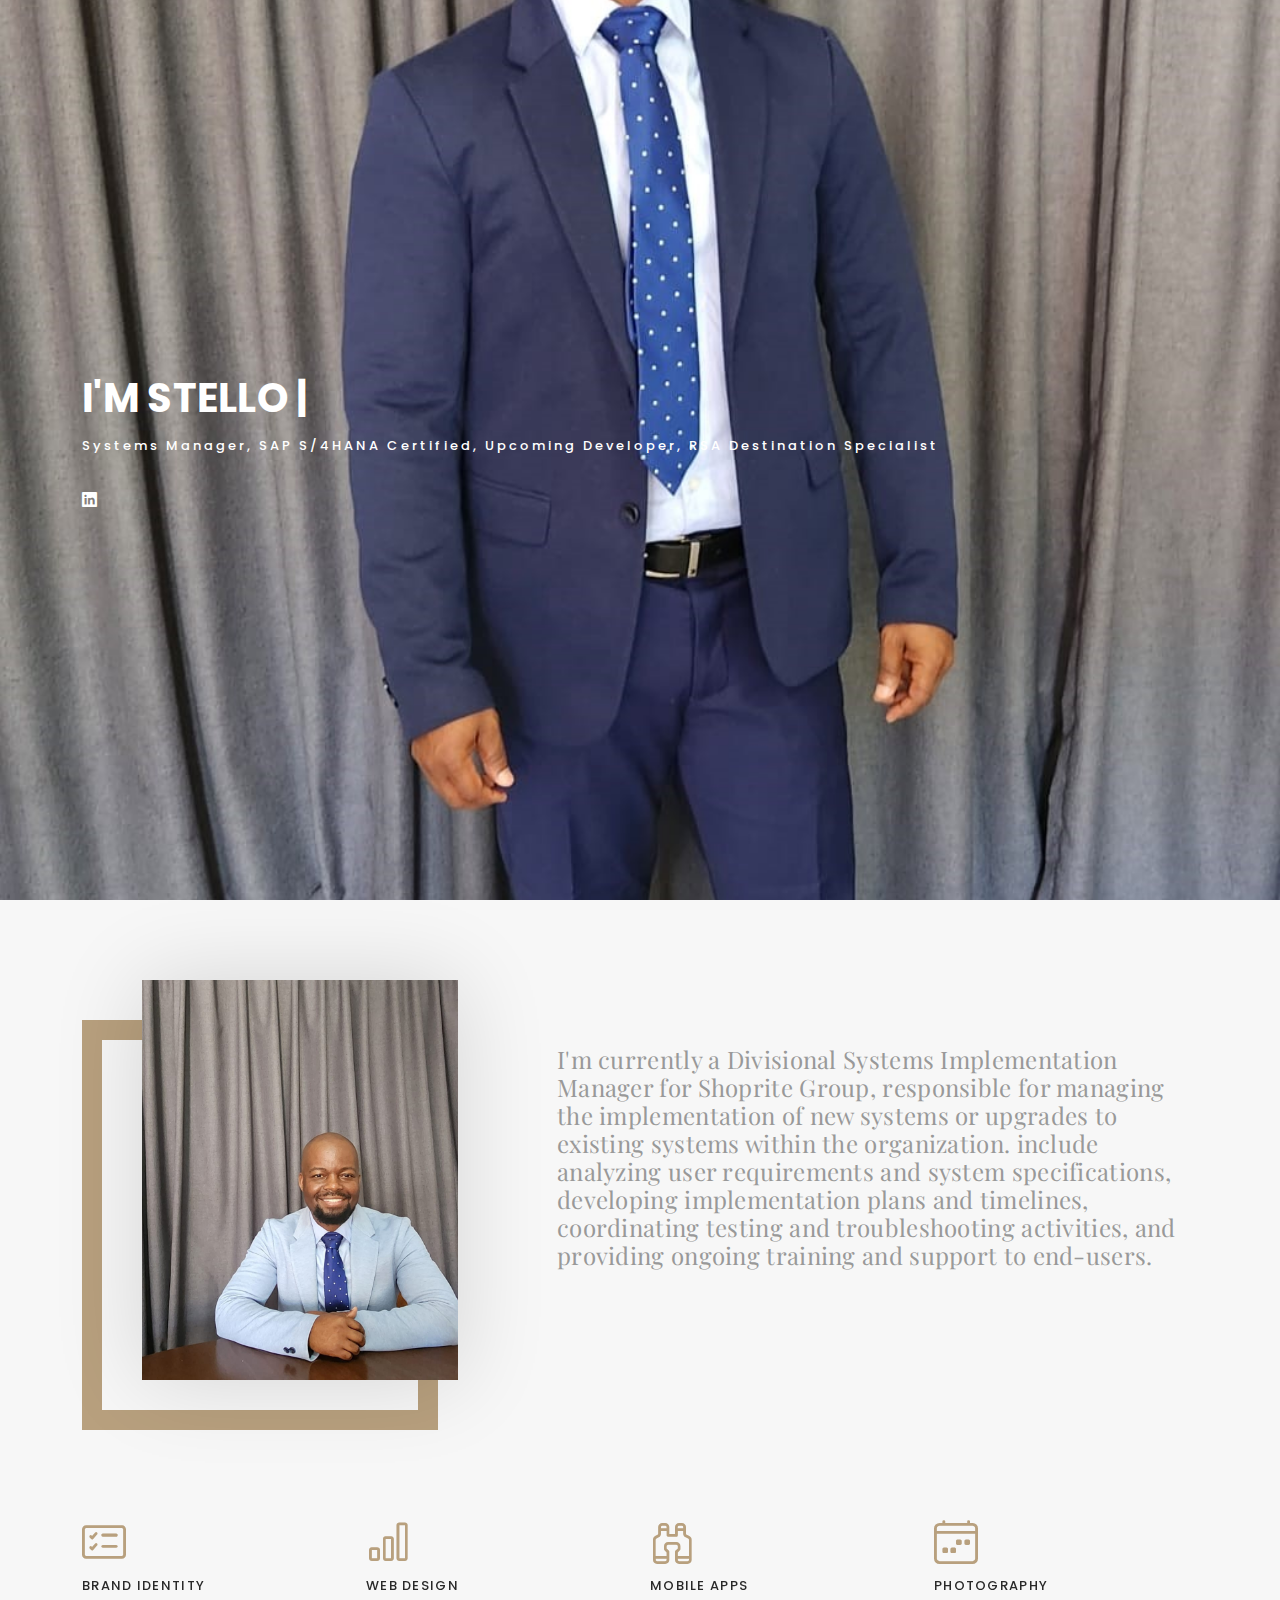
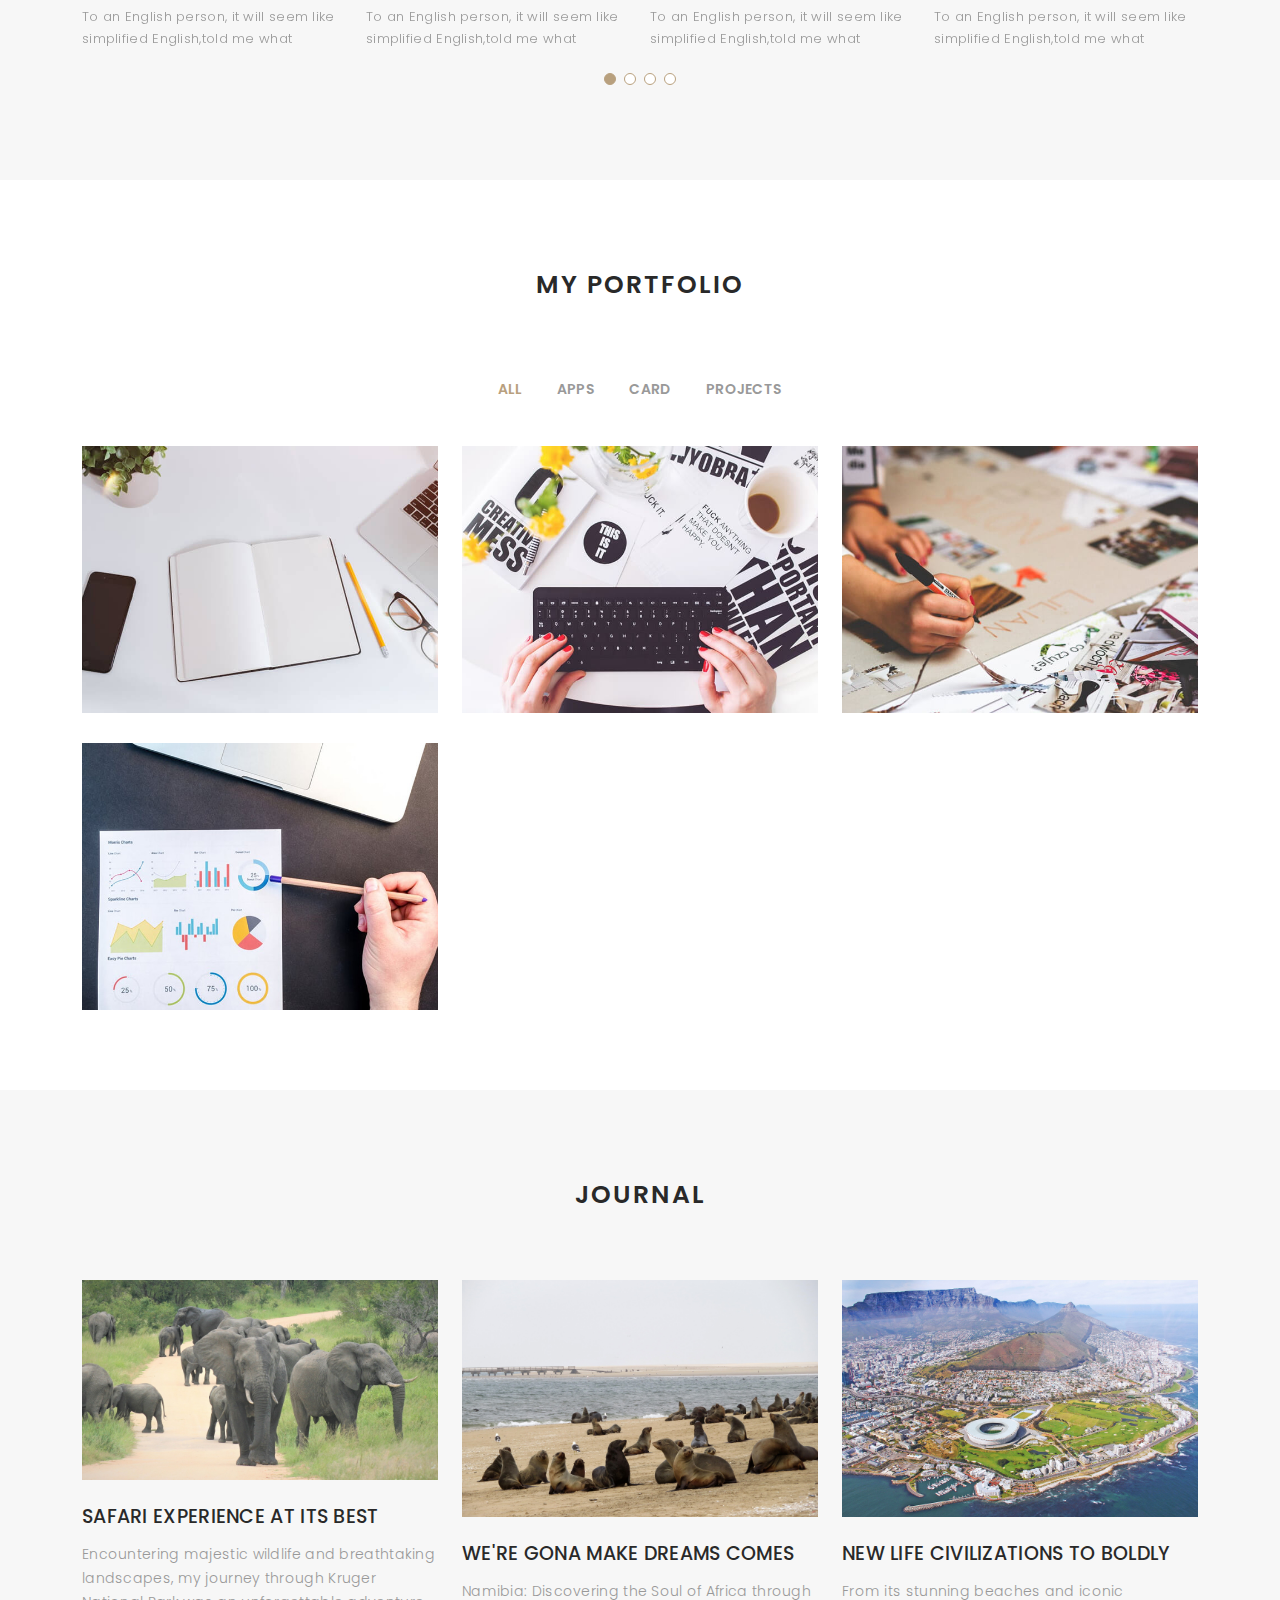
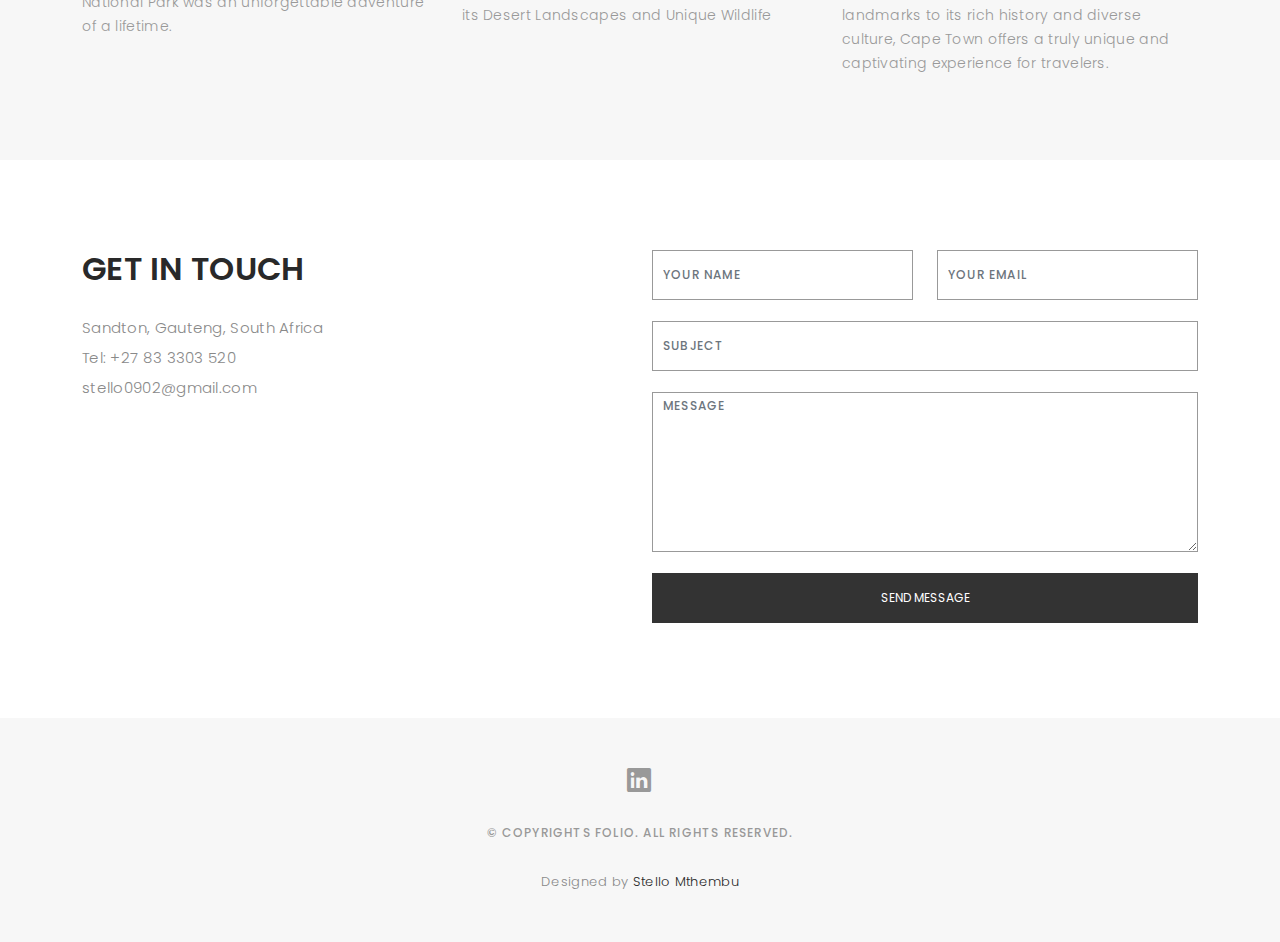
==== commit 73051a78: "incremental update" ====
--- a/index.html
+++ b/index.html
@@ -168,9 +168,9 @@
           <div class="col-lg-12 d-flex justify-content-center">
             <ul id="portfolio-flters">
               <li data-filter="*" class="filter-active">All</li>
-              <li data-filter=".filter-app">App</li>
+              <li data-filter=".filter-app">Apps</li>
               <li data-filter=".filter-card">Card</li>
-              <li data-filter=".filter-web">Web</li>
+              <li data-filter=".filter-web">Projects</li>
             </ul>
           </div>
         </div>
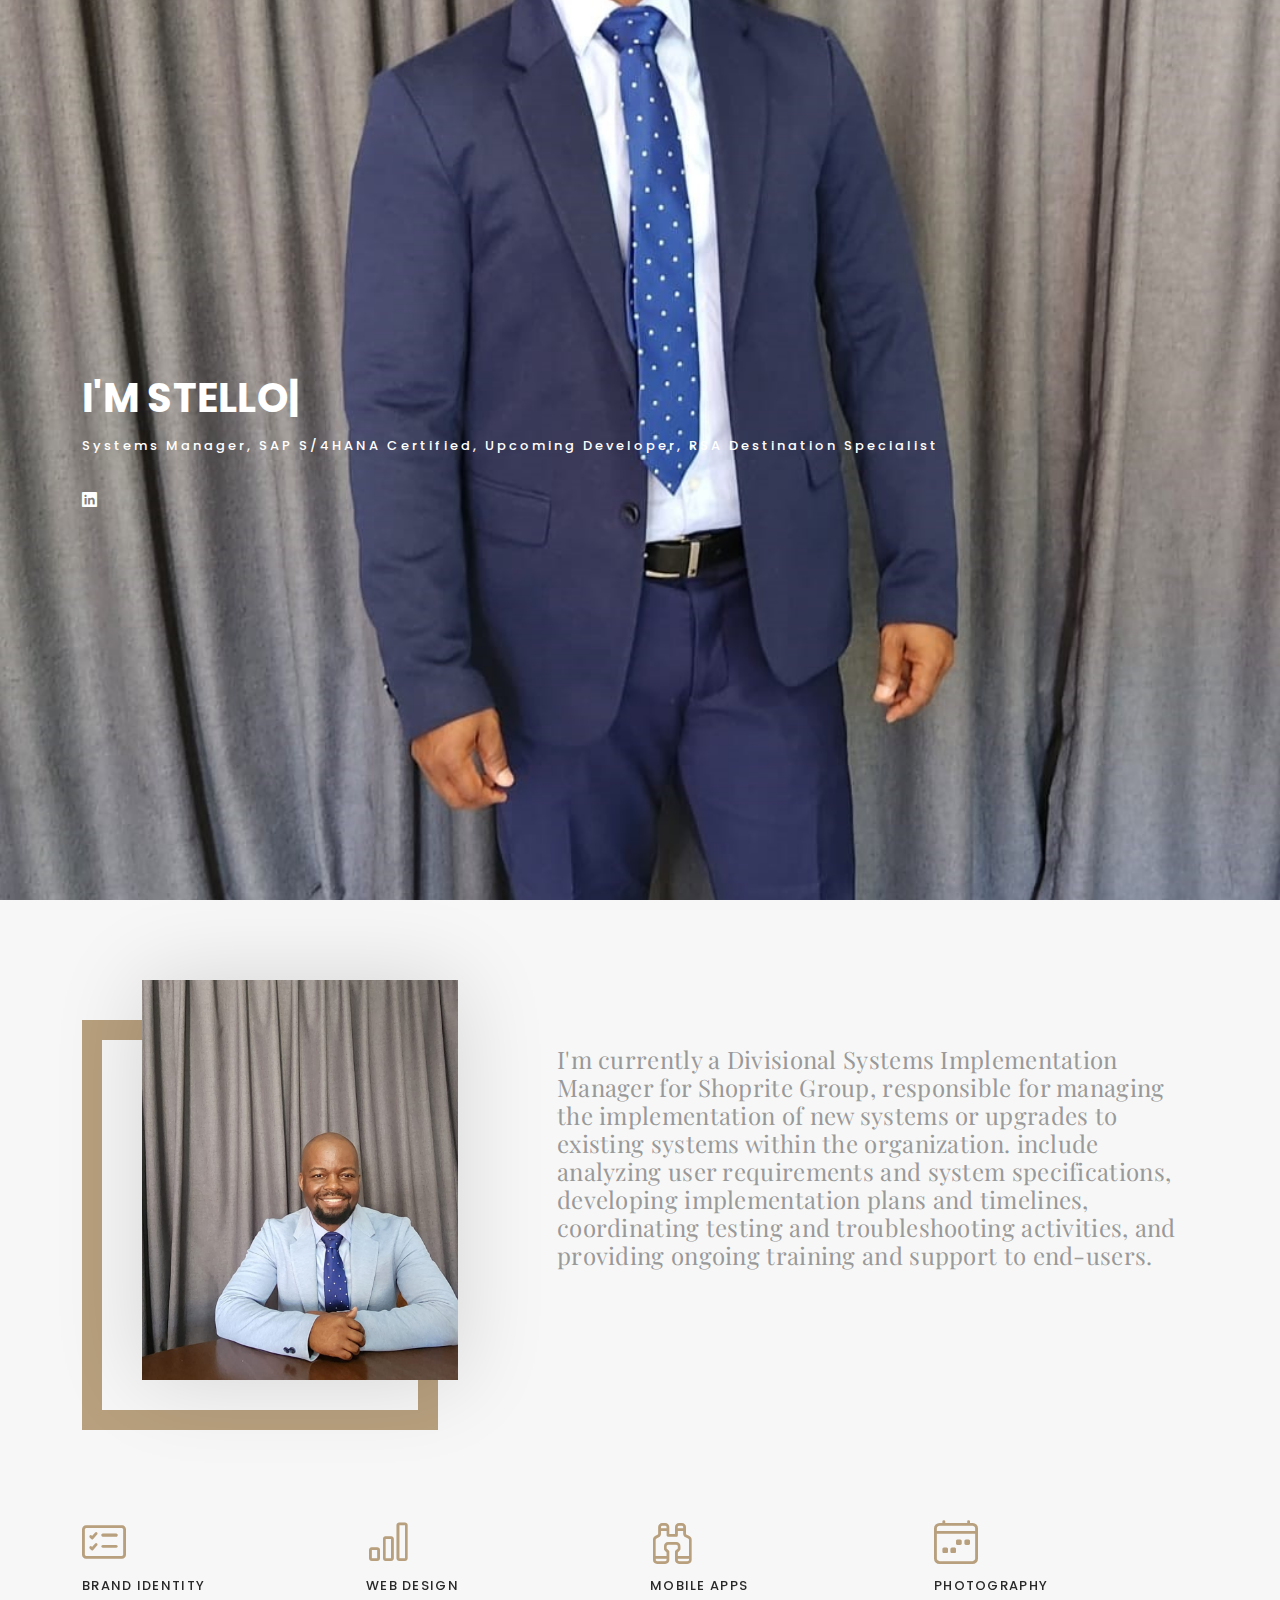
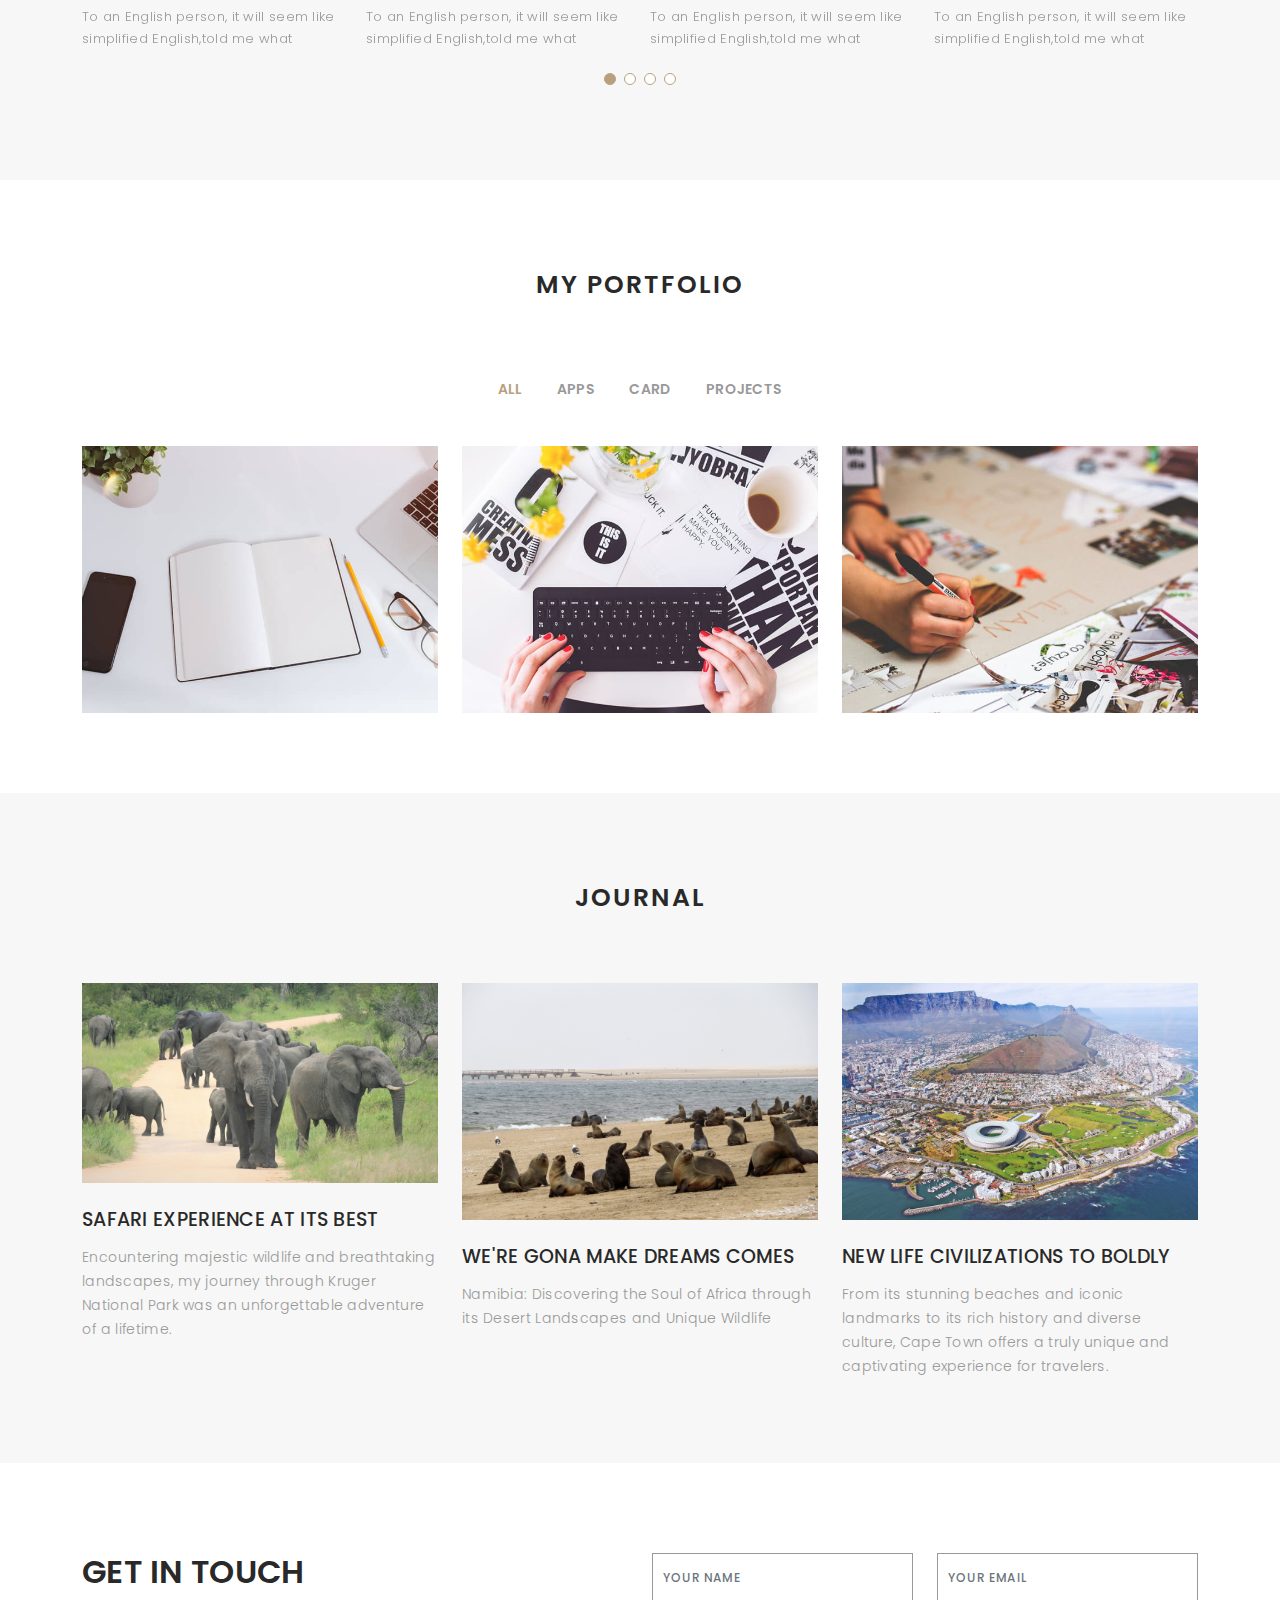
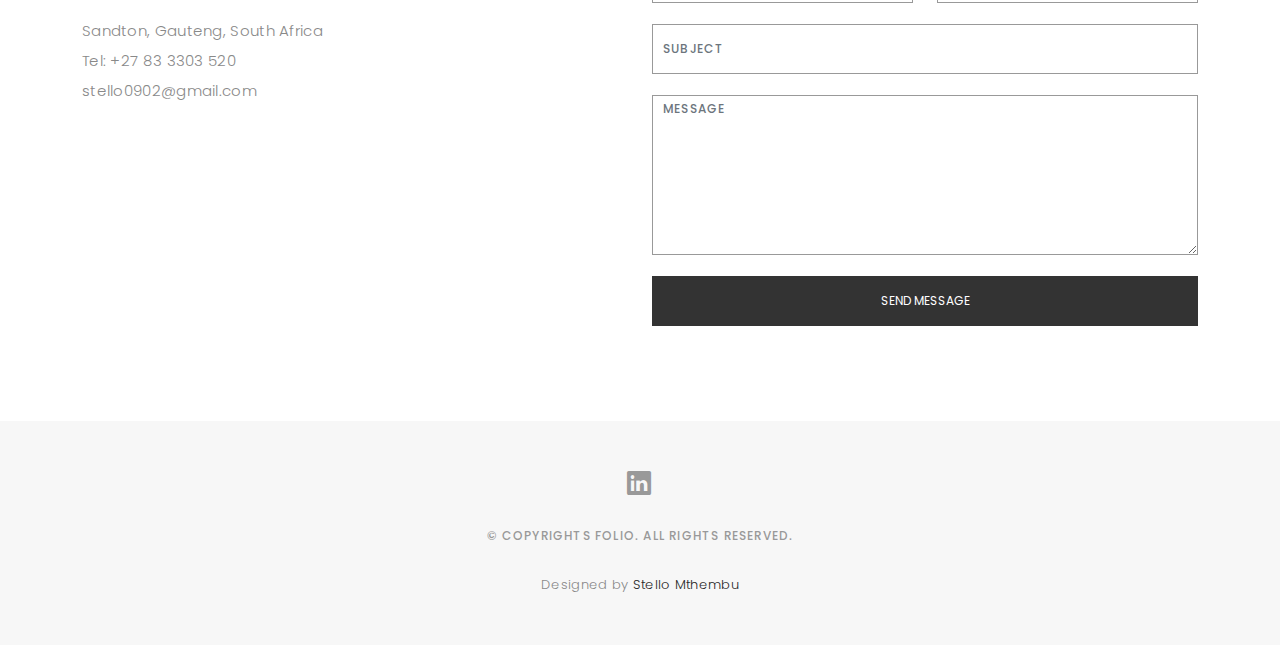
==== commit 76b77e24: "incremental update" ====
--- a/index.html
+++ b/index.html
@@ -207,19 +207,7 @@
             </div>
           </div>
 
-          <div class="col-lg-4 col-md-6 portfolio-item filter-card">
-            <img src="assets/img/portfolio/portfolio-4.jpg" class="img-fluid" alt="">
-            <div class="portfolio-info">
-              <h4>Card 2</h4>
-              <p>Card</p>
-              <a href="assets/img/portfolio/portfolio-4.jpg" data-gallery="portfolioGallery" class="portfolio-lightbox preview-link" title="Card 2"><i class="bx bx-plus"></i></a>
-              <a href="#" class="details-link" title="More Details"><i class="bx bx-link"></i></a>
-            </div>
-          </div>
-
           
-
-
         </div>
 
       </div>
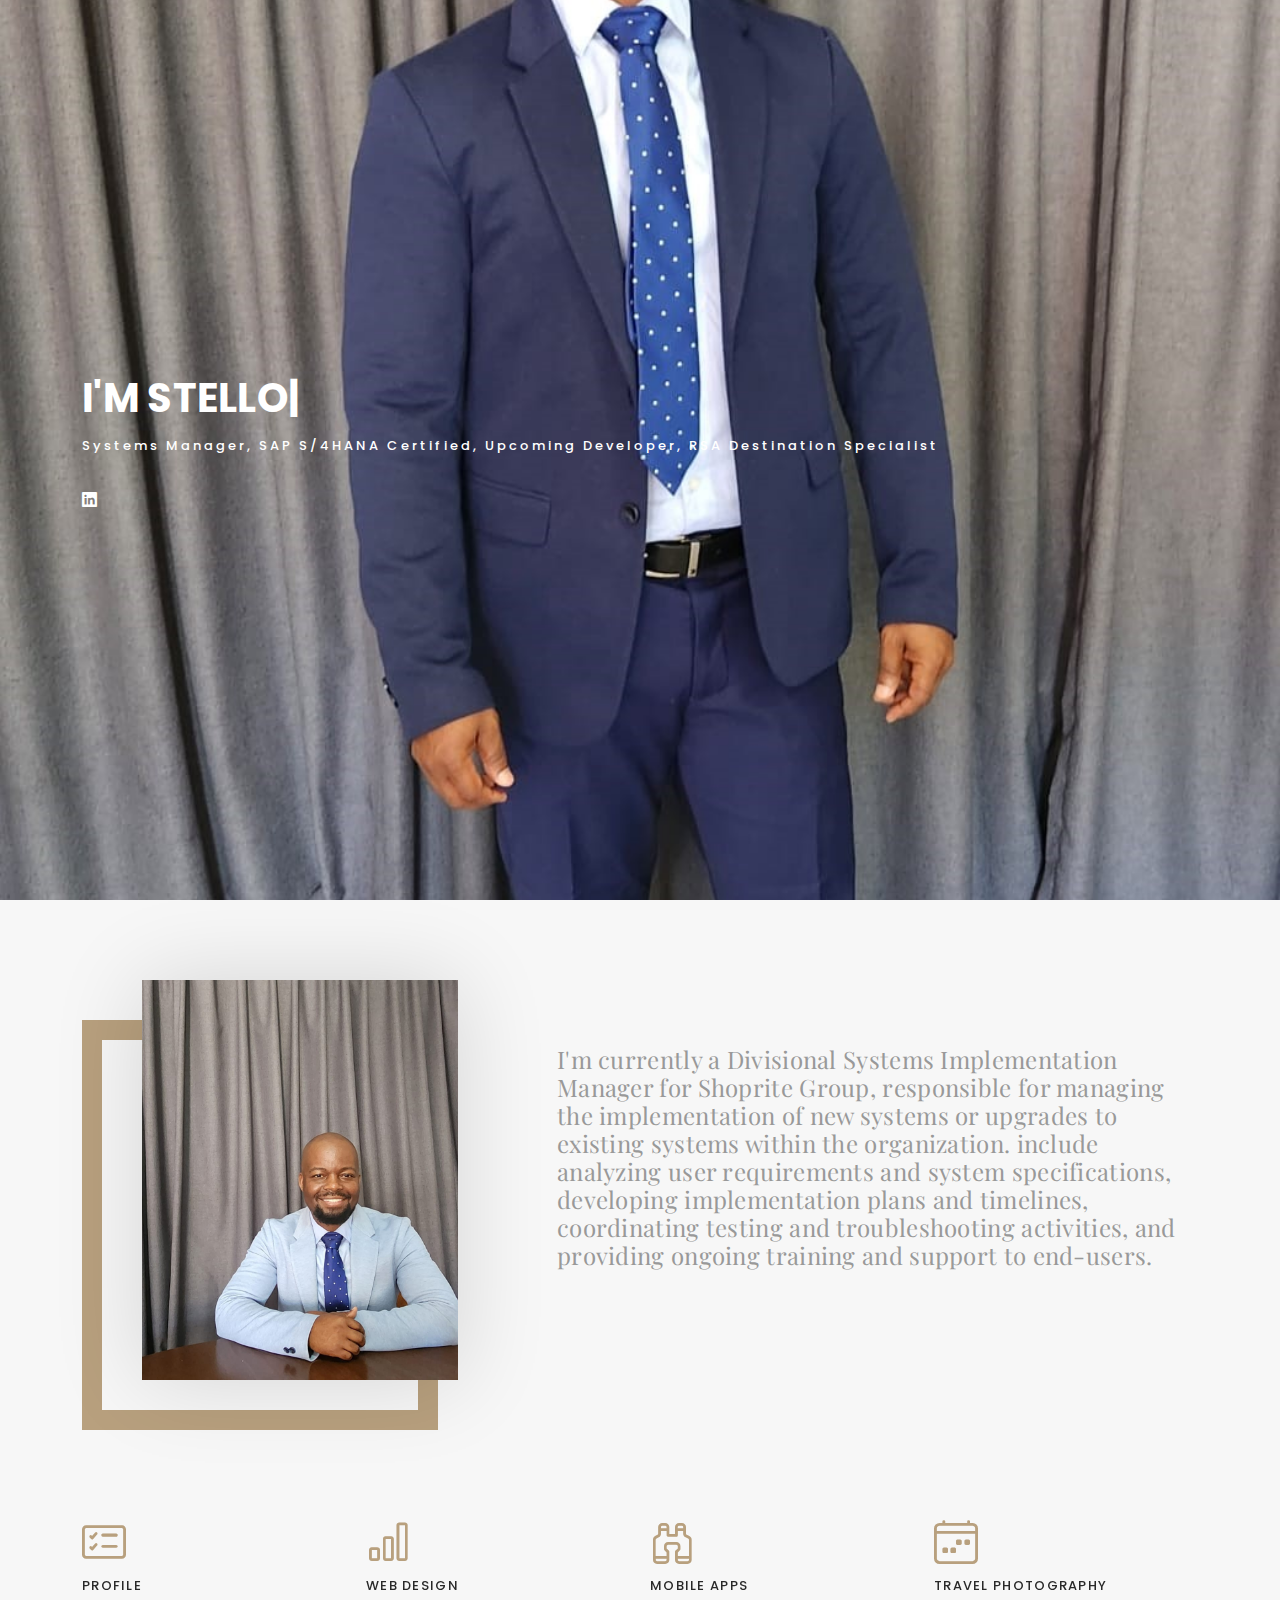
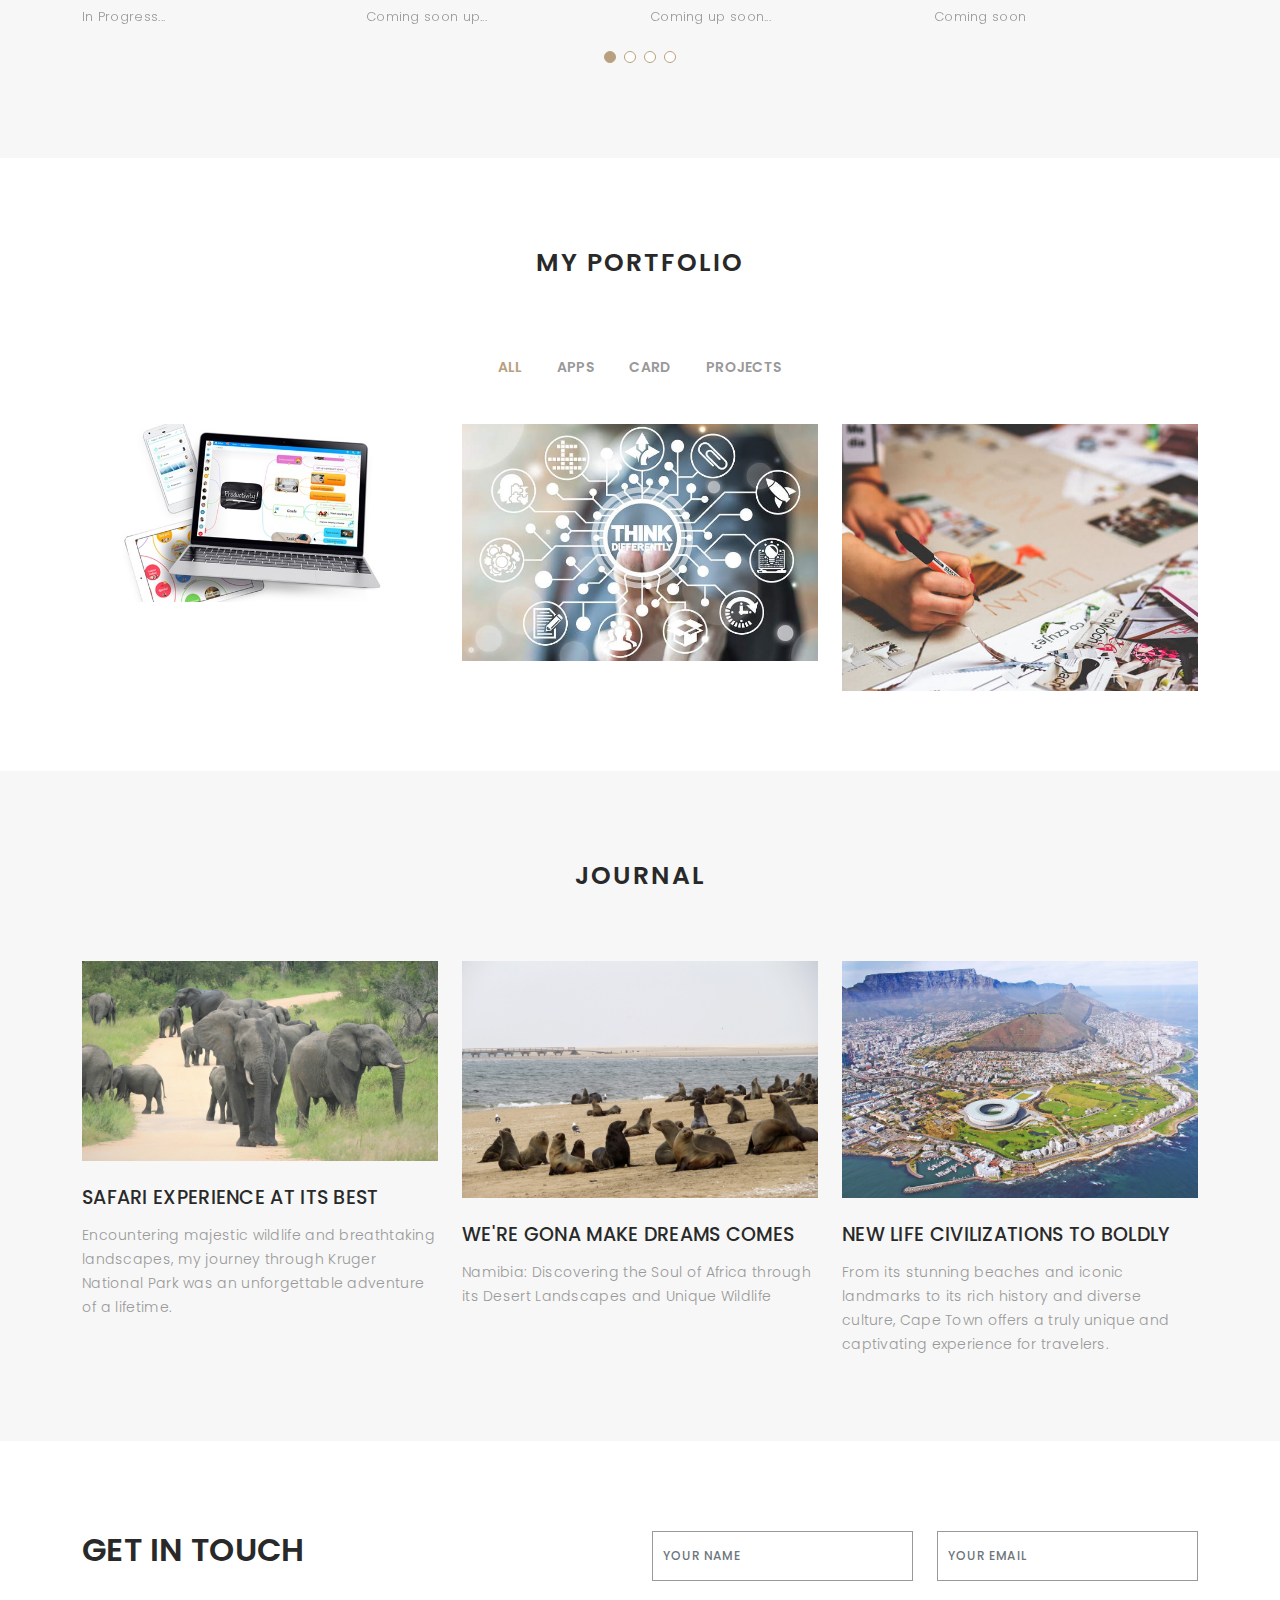
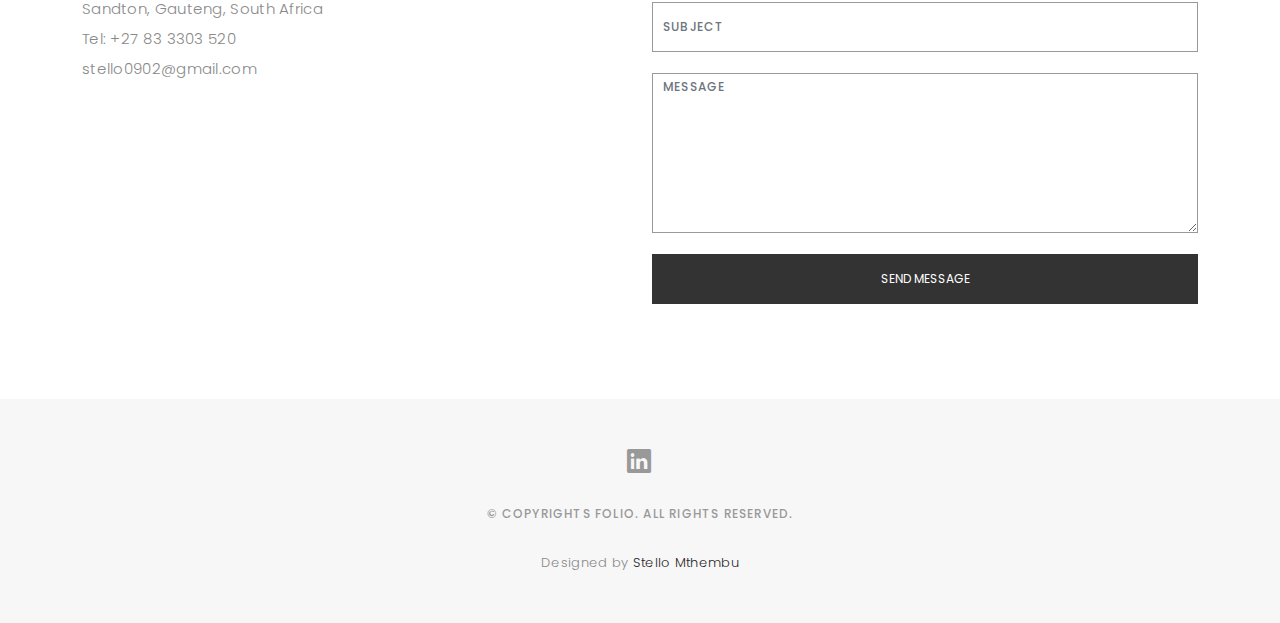
==== commit 3ee9ce0c: "incremental update" ====
--- a/index.html
+++ b/index.html
@@ -116,8 +116,8 @@
             <div class="swiper-slide">
               <div class="services-block">
                 <i class="bi bi-card-checklist"></i>
-                <span>BRAND IDENTITY</span>
-                <p class="separator">To an English person, it will seem like simplified English,told me what </p>
+                <span>PROFILE</span>
+                <p class="separator">In Progress... </p>
               </div>
             </div><!-- End testimonial item -->
 
@@ -125,7 +125,7 @@
               <div class="services-block">
                 <i class="bi bi-bar-chart"></i>
                 <span>WEB DESIGN</span>
-                <p class="separator">To an English person, it will seem like simplified English,told me what </p>
+                <p class="separator">Coming soon up... </p>
               </div>
             </div><!-- End testimonial item -->
 
@@ -133,15 +133,15 @@
               <div class="services-block">
                 <i class="bi bi-binoculars"></i>
                 <span>MOBILE APPS</span>
-                <p class="separator">To an English person, it will seem like simplified English,told me what </p>
+                <p class="separator">Coming up soon... </p>
               </div>
             </div><!-- End testimonial item -->
 
             <div class="swiper-slide">
               <div class="services-block">
                 <i class="bi bi-calendar4-week"></i>
-                <span>PHOTOGRAPHY</span>
-                <p class="separator">To an English person, it will seem like simplified English,told me what </p>
+                <span>TRAVEL PHOTOGRAPHY</span>
+                <p class="separator">Coming soon </p>
               </div>
             </div><!-- End testimonial item -->
 
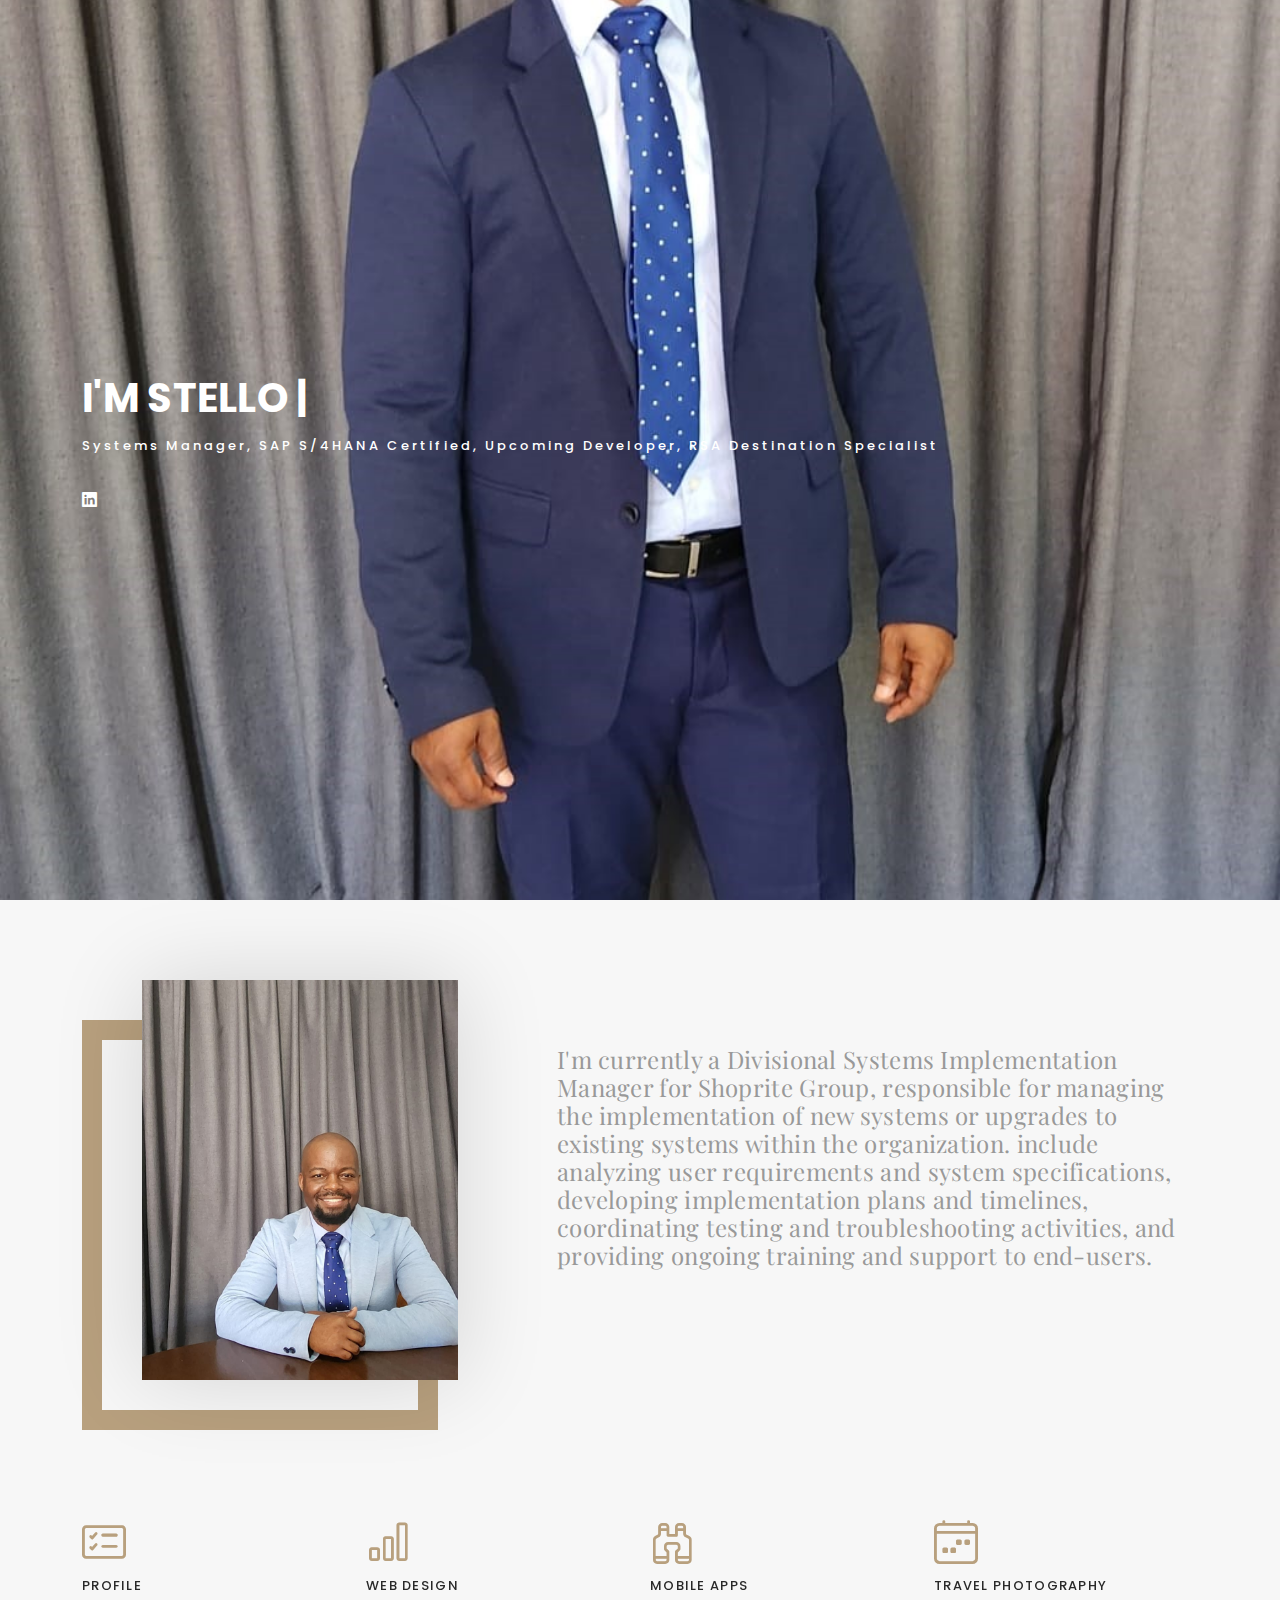
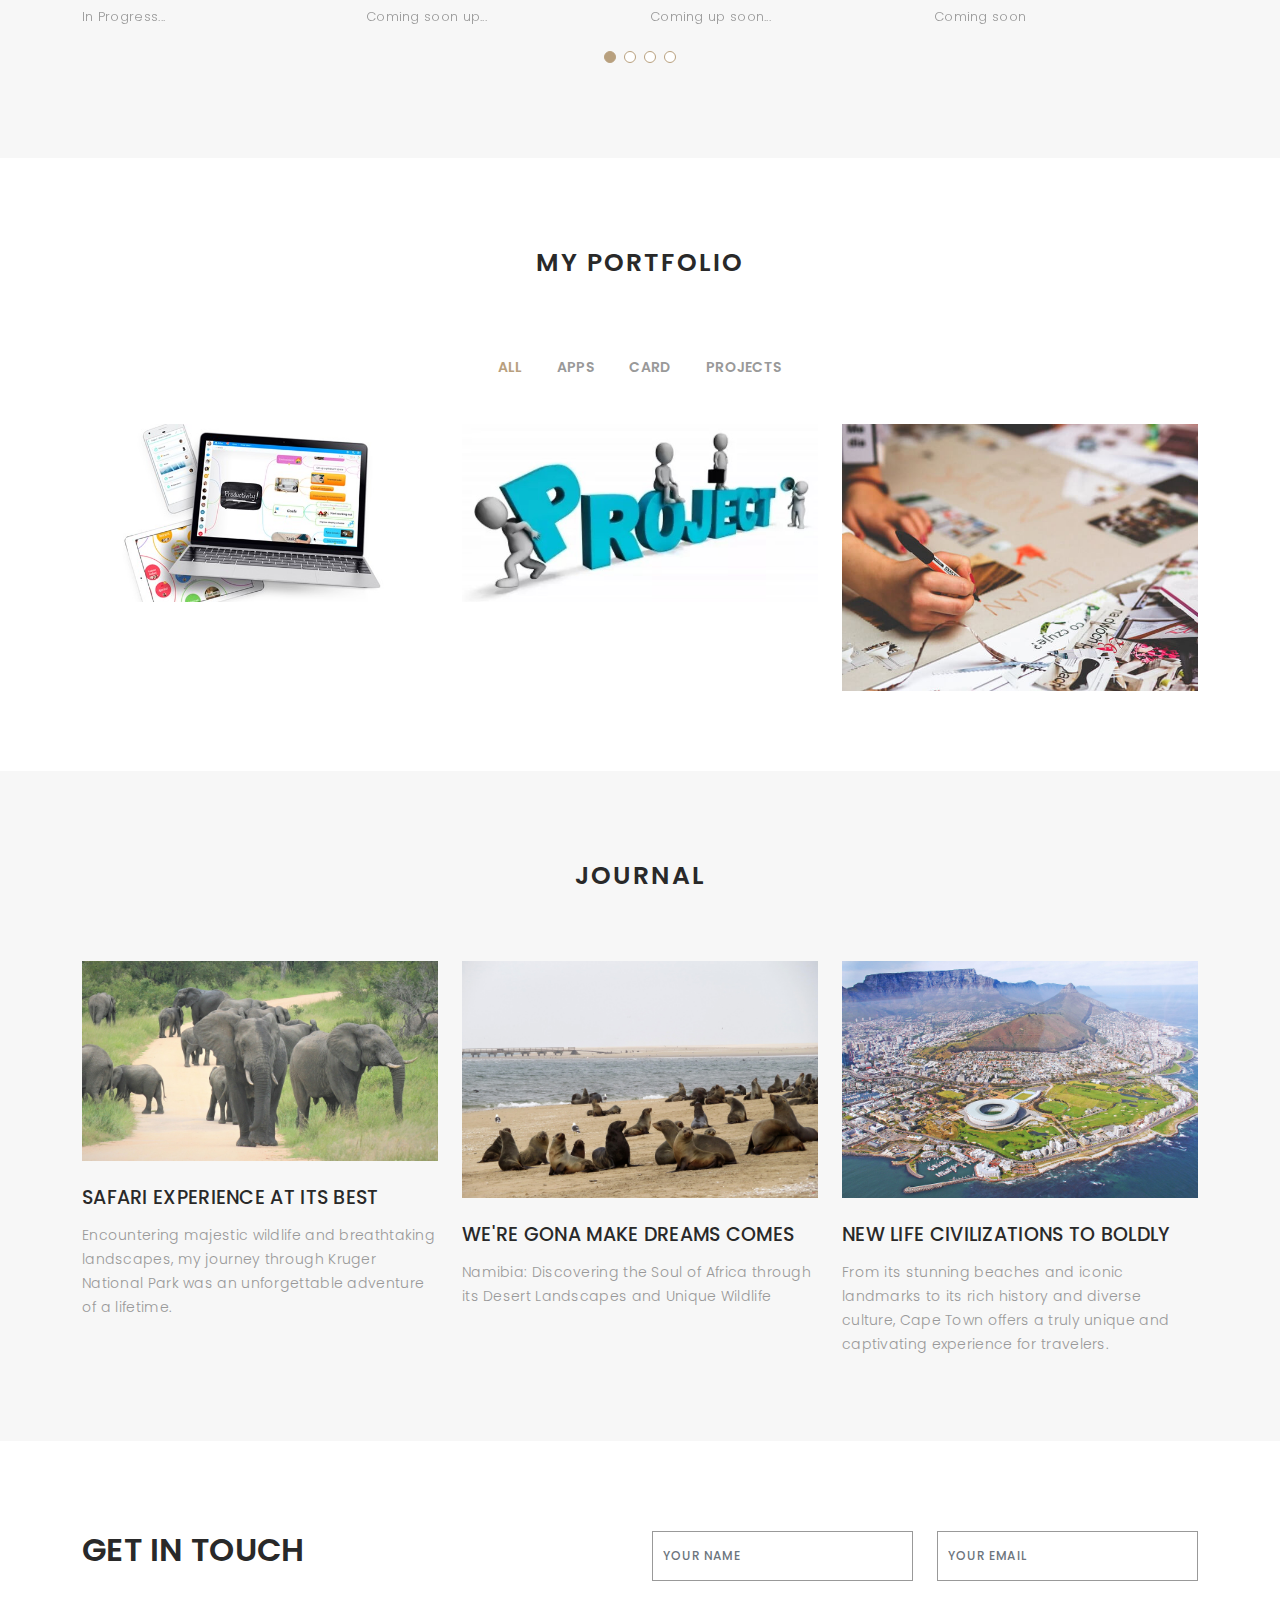
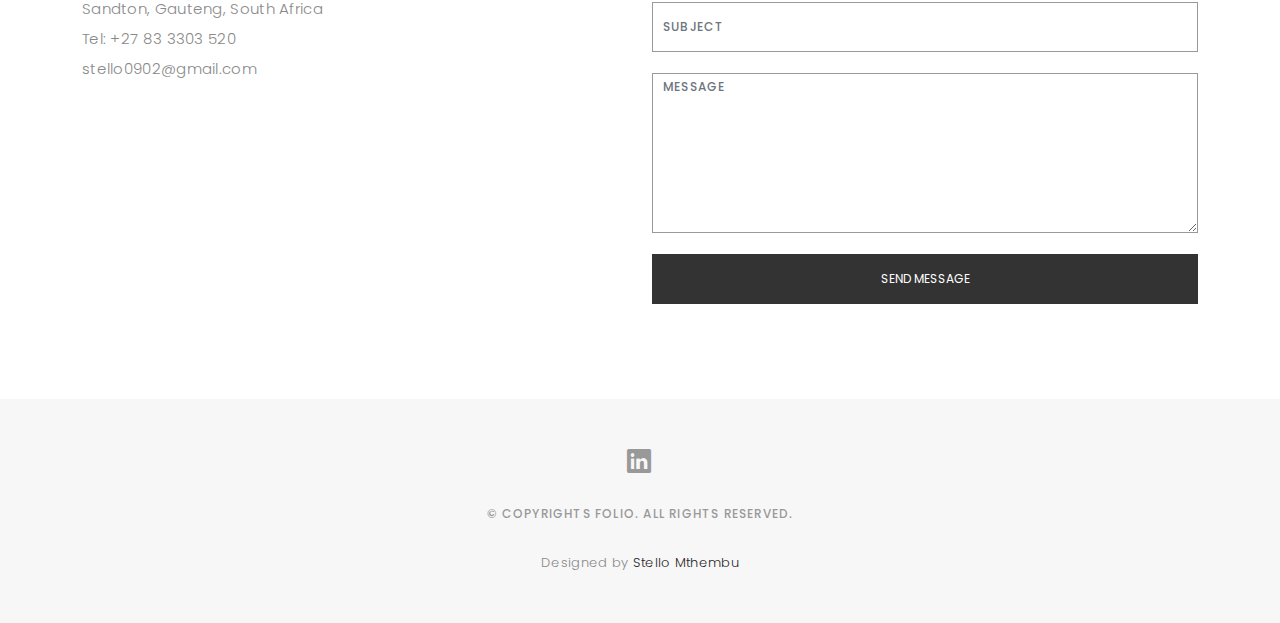
==== commit 57369ec1: "incremental update" ====
--- a/index.html
+++ b/index.html
@@ -180,7 +180,7 @@
           <div class="col-lg-4 col-md-6 portfolio-item filter-app">
             <img src="assets/img/portfolio/portfolio-1.jpg" class="img-fluid" alt="">
             <div class="portfolio-info">
-              <h4>Todo list app</h4>
+              <h4>Todo list</h4>
               <p>Todo</p>
               <a href="assets/img/portfolio/portfolio-1.jpg" data-gallery="portfolioGallery" class="portfolio-lightbox preview-link" title="Todo"><i class="bx bx-plus"></i></a>
               <a href="https://stellomthembu.netlify.app/#/" class="details-link" title="More Details"><i class="bx bx-link"></i></a>
@@ -200,8 +200,8 @@
           <div class="col-lg-4 col-md-6 portfolio-item filter-app">
             <img src="assets/img/portfolio/portfolio-3.jpg" class="img-fluid" alt="">
             <div class="portfolio-info">
-              <h4>App 2</h4>
-              <p>App</p>
+              <h4>Travel Diaries</h4>
+              <p>Travel</p>
               <a href="assets/img/portfolio/portfolio-3.jpg" data-gallery="portfolioGallery" class="portfolio-lightbox preview-link" title="App 2"><i class="bx bx-plus"></i></a>
               <a href="#" class="details-link" title="More Details"><i class="bx bx-link"></i></a>
             </div>
